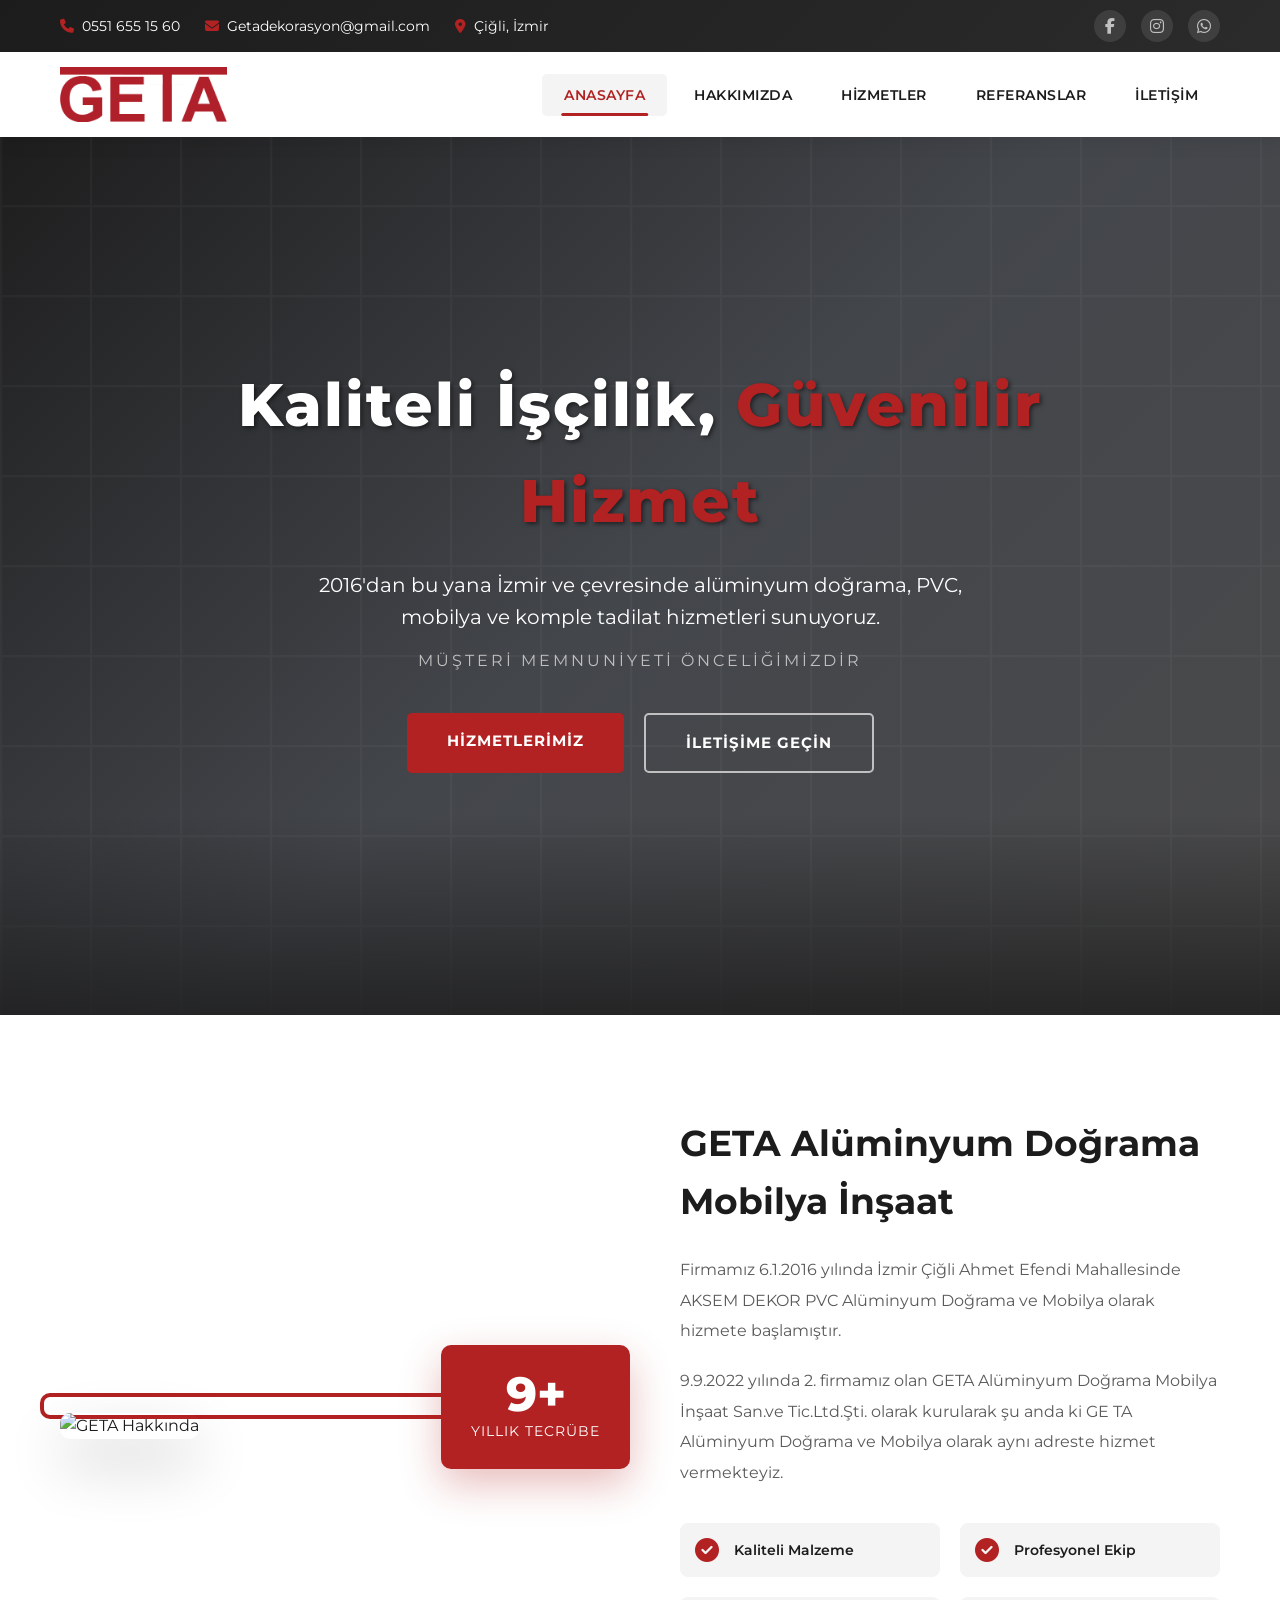
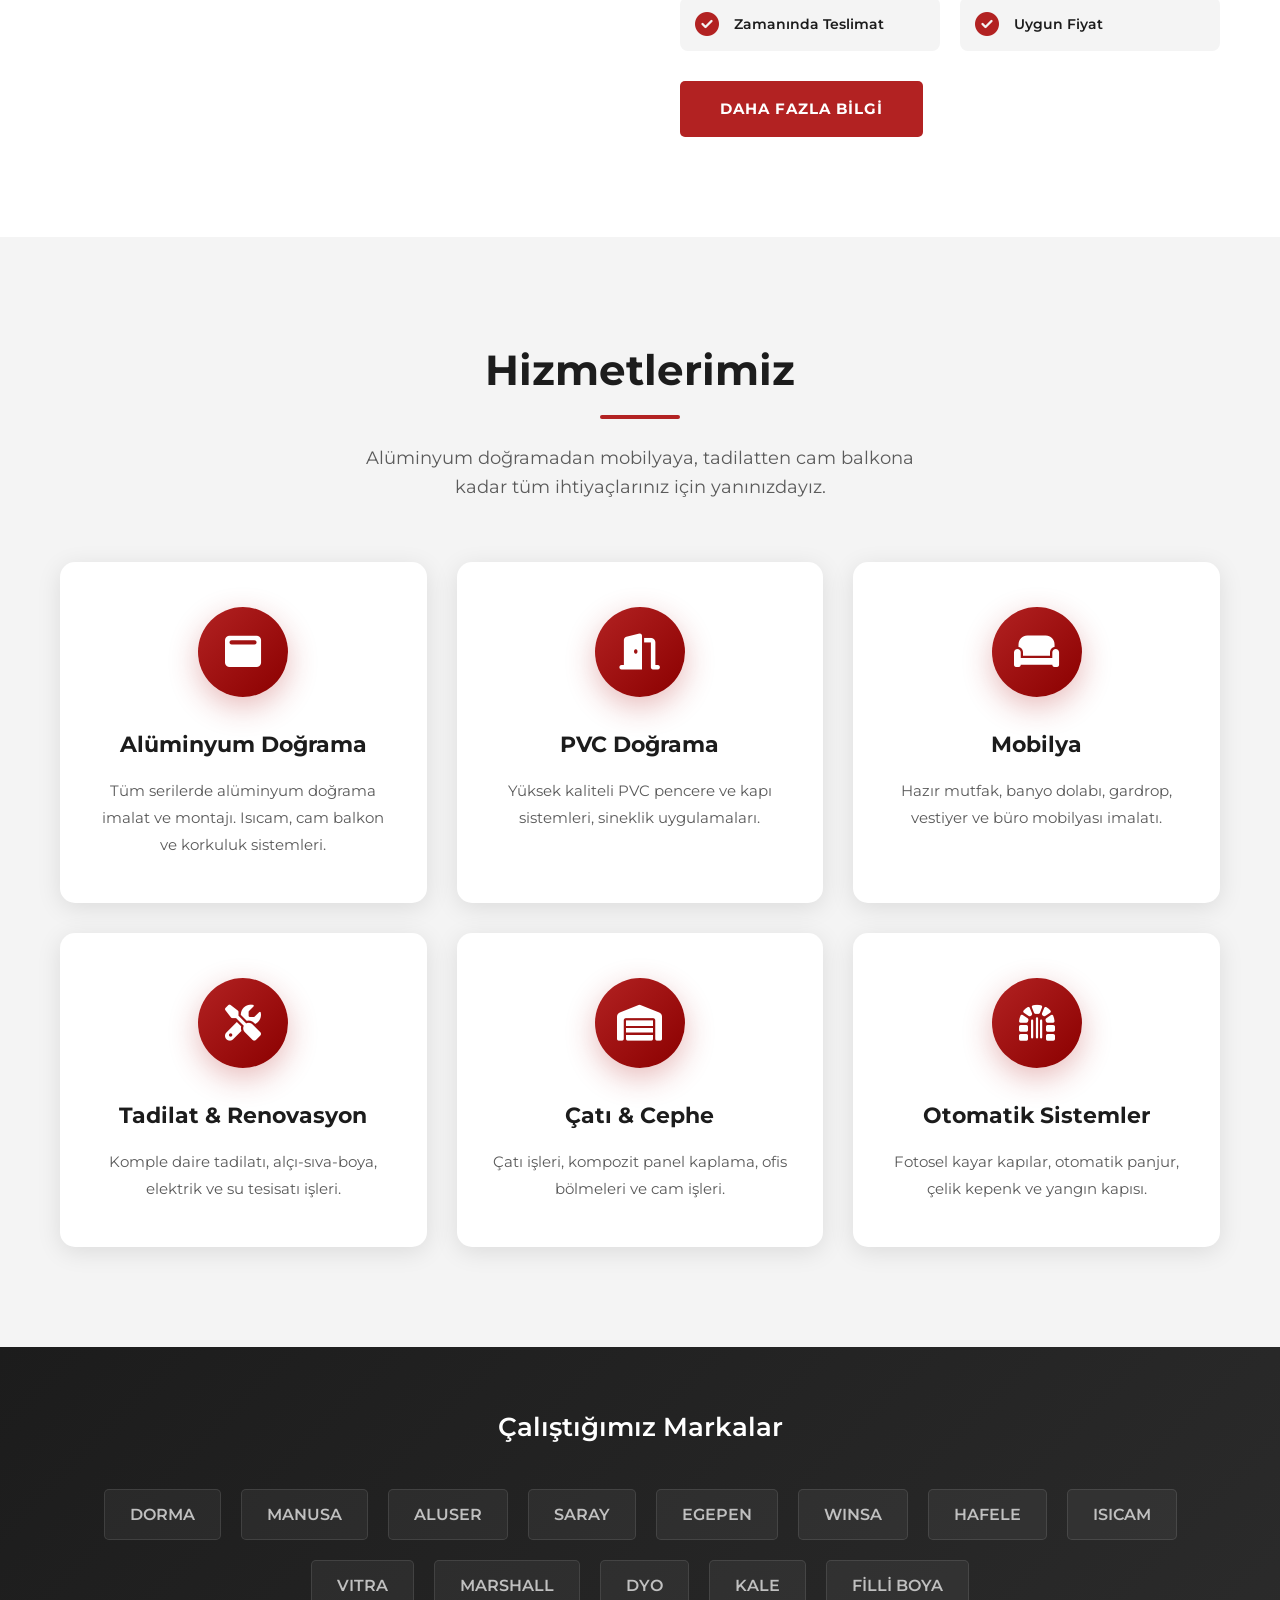
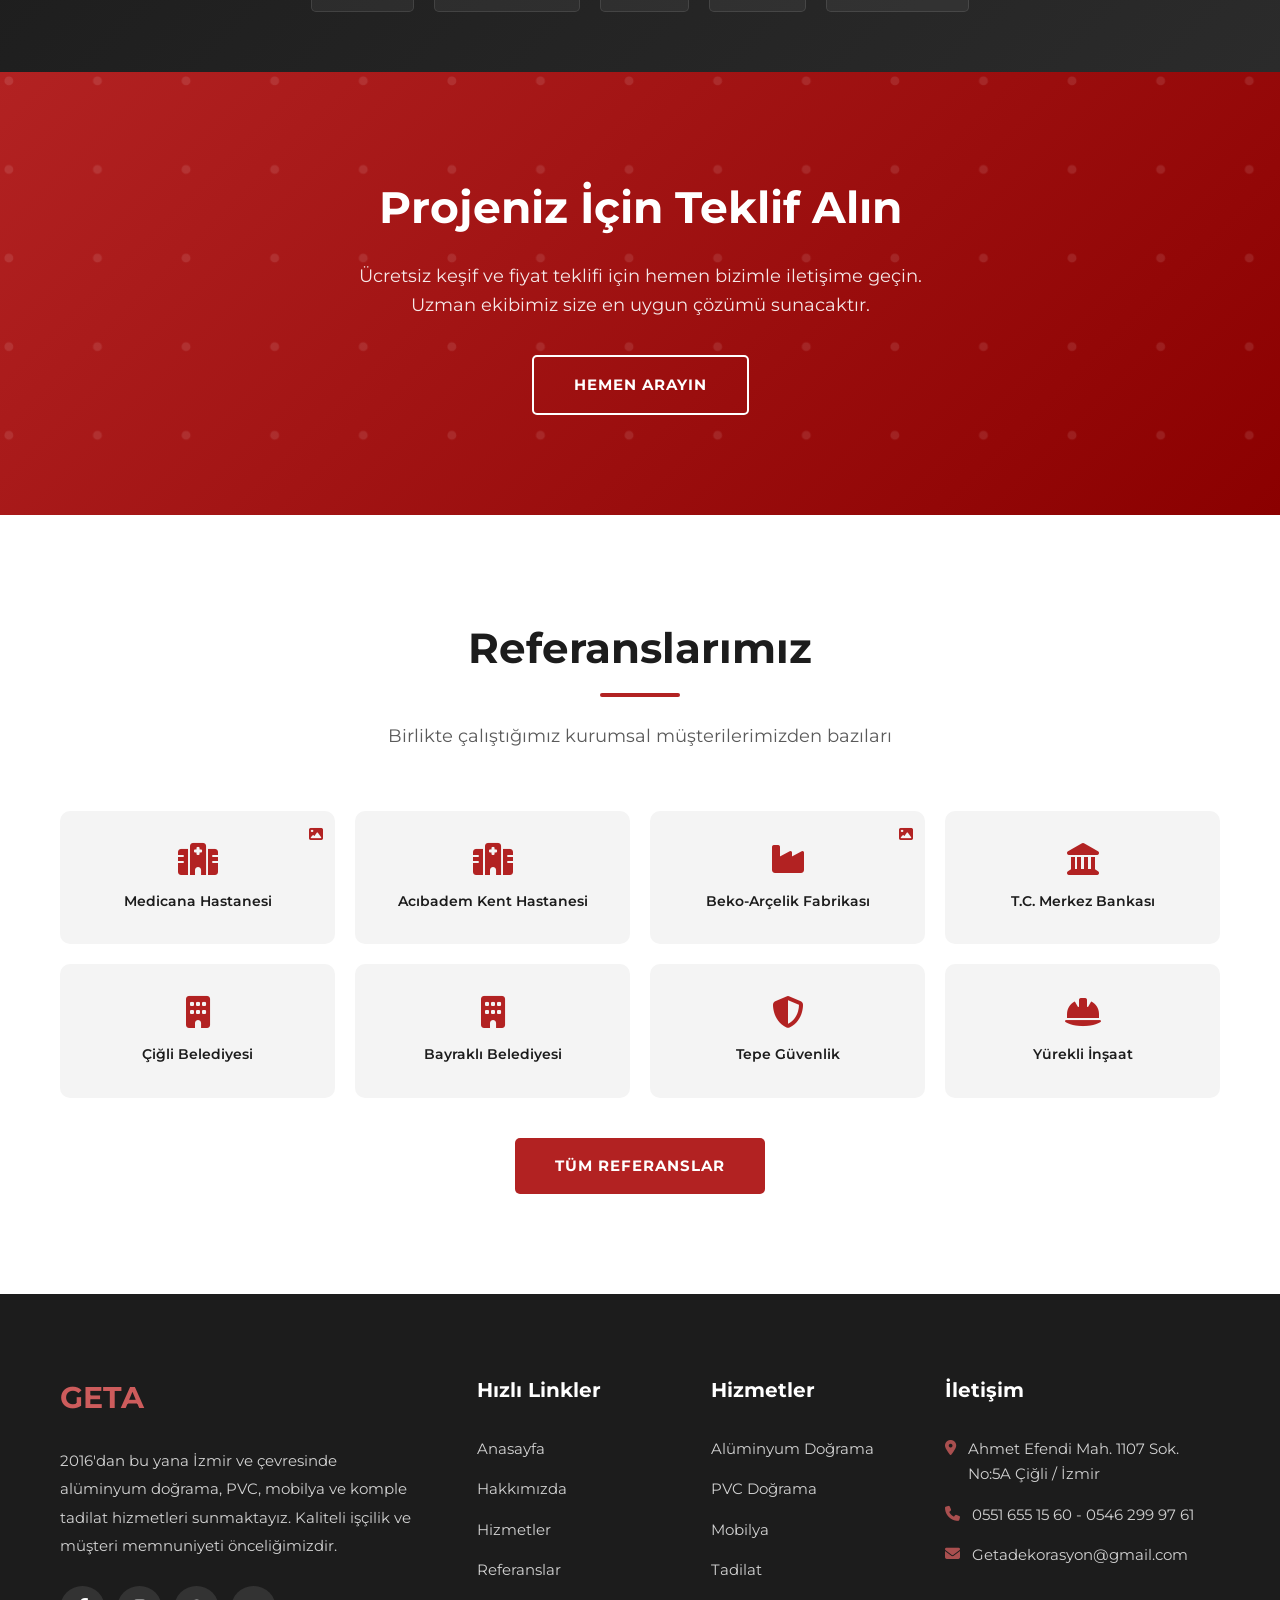
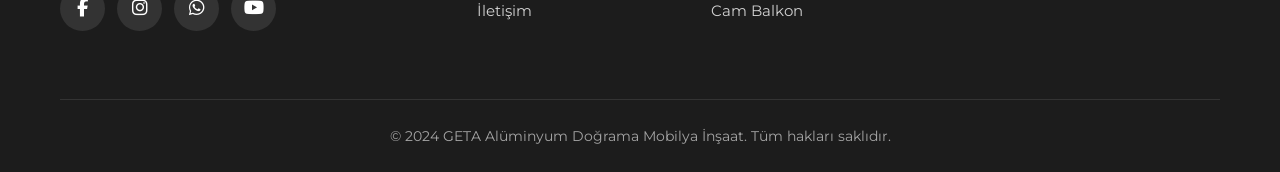
==== index.html @ bad28edb "Initial commit - GETA Dekorasyon website GETA Aluminyum Dograma Mobilya Insaat corporate website wit" ====
<!DOCTYPE html>
<html lang="tr">
<head>
    <meta charset="UTF-8">
    <meta name="viewport" content="width=device-width, initial-scale=1.0">
    <meta name="description" content="GETA Alüminyum Doğrama Mobilya İnşaat - İzmir'de alüminyum doğrama, PVC, mobilya ve tadilat hizmetleri">
    <meta name="keywords" content="alüminyum doğrama, PVC doğrama, mobilya, tadilat, İzmir, Çiğli, cam balkon, mutfak dolabı">
    <title>GETA | Alüminyum Doğrama Mobilya İnşaat</title>

    <!-- Font Awesome -->
    <link rel="stylesheet" href="https://cdnjs.cloudflare.com/ajax/libs/font-awesome/6.4.0/css/all.min.css">

    <!-- Google Fonts -->
    <link rel="preconnect" href="https://fonts.googleapis.com">
    <link rel="preconnect" href="https://fonts.gstatic.com" crossorigin>
    <link href="https://fonts.googleapis.com/css2?family=Montserrat:wght@400;500;600;700;800&display=swap" rel="stylesheet">

    <!-- Custom CSS -->
    <link rel="stylesheet" href="css/styles.css">

    <style>
        body { font-family: 'Montserrat', sans-serif; }
    </style>
</head>
<body>
    <!-- Header -->
    <header>
        <div class="header-top">
            <div class="container">
                <div class="contact-info">
                    <span><i class="fas fa-phone"></i> 0551 655 15 60</span>
                    <span><i class="fas fa-envelope"></i> Getadekorasyon@gmail.com</span>
                    <span><i class="fas fa-map-marker-alt"></i> Çiğli, İzmir</span>
                </div>
                <div class="social-links">
                    <a href="#" aria-label="Facebook"><i class="fab fa-facebook-f"></i></a>
                    <a href="#" aria-label="Instagram"><i class="fab fa-instagram"></i></a>
                    <a href="#" aria-label="WhatsApp"><i class="fab fa-whatsapp"></i></a>
                </div>
            </div>
        </div>
        <div class="header-main">
            <div class="container">
                <a href="index.html" class="logo">
                    <img src="images/logo.png" alt="GETA Logo">
                </a>
                <div class="menu-toggle" id="menuToggle">
                    <span></span>
                    <span></span>
                    <span></span>
                </div>
                <nav id="mainNav">
                    <ul>
                        <li><a href="index.html" class="active">Anasayfa</a></li>
                        <li><a href="hakkimizda.html">Hakkımızda</a></li>
                        <li><a href="hizmetler.html">Hizmetler</a></li>
                        <li><a href="referanslar.html">Referanslar</a></li>
                        <li><a href="iletisim.html">İletişim</a></li>
                    </ul>
                </nav>
            </div>
        </div>
    </header>

    <!-- Hero Section -->
    <section class="hero">
        <div class="hero-content">
            <h1 class="animate-fade-up">Kaliteli İşçilik, <span>Güvenilir Hizmet</span></h1>
            <p class="animate-fade-up delay-2">2016'dan bu yana İzmir ve çevresinde alüminyum doğrama, PVC, mobilya ve komple tadilat hizmetleri sunuyoruz.</p>
            <p class="tagline animate-fade-up delay-3">Müşteri Memnuniyeti Önceliğimizdir</p>
            <div class="hero-buttons animate-fade-up delay-4">
                <a href="hizmetler.html" class="btn btn-primary">Hizmetlerimiz</a>
                <a href="iletisim.html" class="btn btn-outline">İletişime Geçin</a>
            </div>
        </div>
    </section>

    <!-- About Preview Section -->
    <section class="about">
        <div class="container">
            <div class="about-content">
                <div class="about-image scroll-reveal">
                    <img src="https://images.unsplash.com/photo-1503387762-592deb58ef4e?w=600&h=400&fit=crop" alt="GETA Hakkında">
                    <div class="experience-badge">
                        <h3>9+</h3>
                        <span>Yıllık Tecrübe</span>
                    </div>
                </div>
                <div class="about-text scroll-reveal">
                    <h3>GETA Alüminyum Doğrama Mobilya İnşaat</h3>
                    <p>Firmamız 6.1.2016 yılında İzmir Çiğli Ahmet Efendi Mahallesinde AKSEM DEKOR PVC Alüminyum Doğrama ve Mobilya olarak hizmete başlamıştır.</p>
                    <p>9.9.2022 yılında 2. firmamız olan GETA Alüminyum Doğrama Mobilya İnşaat San.ve Tic.Ltd.Şti. olarak kurularak şu anda ki GE TA Alüminyum Doğrama ve Mobilya olarak aynı adreste hizmet vermekteyiz.</p>
                    <div class="about-features">
                        <div class="feature-item">
                            <i class="fas fa-check-circle"></i>
                            <span>Kaliteli Malzeme</span>
                        </div>
                        <div class="feature-item">
                            <i class="fas fa-check-circle"></i>
                            <span>Profesyonel Ekip</span>
                        </div>
                        <div class="feature-item">
                            <i class="fas fa-check-circle"></i>
                            <span>Zamanında Teslimat</span>
                        </div>
                        <div class="feature-item">
                            <i class="fas fa-check-circle"></i>
                            <span>Uygun Fiyat</span>
                        </div>
                    </div>
                    <a href="hakkimizda.html" class="btn btn-primary" style="margin-top: 30px;">Daha Fazla Bilgi</a>
                </div>
            </div>
        </div>
    </section>

    <!-- Services Section -->
    <section class="services">
        <div class="container">
            <div class="section-header">
                <h2>Hizmetlerimiz</h2>
                <p>Alüminyum doğramadan mobilyaya, tadilatten cam balkona kadar tüm ihtiyaçlarınız için yanınızdayız.</p>
            </div>
            <div class="services-grid">
                <div class="service-card scroll-reveal">
                    <div class="icon">
                        <i class="fas fa-window-maximize"></i>
                    </div>
                    <h3>Alüminyum Doğrama</h3>
                    <p>Tüm serilerde alüminyum doğrama imalat ve montajı. Isıcam, cam balkon ve korkuluk sistemleri.</p>
                </div>
                <div class="service-card scroll-reveal">
                    <div class="icon">
                        <i class="fas fa-door-open"></i>
                    </div>
                    <h3>PVC Doğrama</h3>
                    <p>Yüksek kaliteli PVC pencere ve kapı sistemleri, sineklik uygulamaları.</p>
                </div>
                <div class="service-card scroll-reveal">
                    <div class="icon">
                        <i class="fas fa-couch"></i>
                    </div>
                    <h3>Mobilya</h3>
                    <p>Hazır mutfak, banyo dolabı, gardrop, vestiyer ve büro mobilyası imalatı.</p>
                </div>
                <div class="service-card scroll-reveal">
                    <div class="icon">
                        <i class="fas fa-tools"></i>
                    </div>
                    <h3>Tadilat & Renovasyon</h3>
                    <p>Komple daire tadilatı, alçı-sıva-boya, elektrik ve su tesisatı işleri.</p>
                </div>
                <div class="service-card scroll-reveal">
                    <div class="icon">
                        <i class="fas fa-warehouse"></i>
                    </div>
                    <h3>Çatı & Cephe</h3>
                    <p>Çatı işleri, kompozit panel kaplama, ofis bölmeleri ve cam işleri.</p>
                </div>
                <div class="service-card scroll-reveal">
                    <div class="icon">
                        <i class="fas fa-dungeon"></i>
                    </div>
                    <h3>Otomatik Sistemler</h3>
                    <p>Fotosel kayar kapılar, otomatik panjur, çelik kepenk ve yangın kapısı.</p>
                </div>
            </div>
        </div>
    </section>

    <!-- Brands Section -->
    <section class="brands">
        <div class="container">
            <h3>Çalıştığımız Markalar</h3>
            <div class="brands-slider">
                <span>DORMA</span>
                <span>MANUSA</span>
                <span>ALUSER</span>
                <span>SARAY</span>
                <span>EGEPEN</span>
                <span>WINSA</span>
                <span>HAFELE</span>
                <span>ISICAM</span>
                <span>VITRA</span>
                <span>MARSHALL</span>
                <span>DYO</span>
                <span>KALE</span>
                <span>FİLLİ BOYA</span>
            </div>
        </div>
    </section>

    <!-- CTA Section -->
    <section class="cta">
        <div class="container">
            <h2>Projeniz İçin Teklif Alın</h2>
            <p>Ücretsiz keşif ve fiyat teklifi için hemen bizimle iletişime geçin. Uzman ekibimiz size en uygun çözümü sunacaktır.</p>
            <a href="iletisim.html" class="btn btn-outline">Hemen Arayın</a>
        </div>
    </section>

    <!-- References Preview -->
    <section class="references">
        <div class="container">
            <div class="section-header">
                <h2>Referanslarımız</h2>
                <p>Birlikte çalıştığımız kurumsal müşterilerimizden bazıları</p>
            </div>
            <div class="references-grid">
                <div class="reference-item scroll-reveal has-gallery" onclick="openGallery(medicanaAllImages, 'Medicana Hastanesi - İzmir & Çeşme')">
                    <i class="fas fa-hospital"></i>
                    <span>Medicana Hastanesi</span>
                </div>
                <div class="reference-item scroll-reveal">
                    <i class="fas fa-hospital"></i>
                    <span>Acıbadem Kent Hastanesi</span>
                </div>
                <div class="reference-item scroll-reveal has-gallery" onclick="openGallery(arcelikImages, 'Beko-Arçelik Fabrikası Manisa')">
                    <i class="fas fa-industry"></i>
                    <span>Beko-Arçelik Fabrikası</span>
                </div>
                <div class="reference-item scroll-reveal">
                    <i class="fas fa-landmark"></i>
                    <span>T.C. Merkez Bankası</span>
                </div>
                <div class="reference-item scroll-reveal">
                    <i class="fas fa-building"></i>
                    <span>Çiğli Belediyesi</span>
                </div>
                <div class="reference-item scroll-reveal">
                    <i class="fas fa-building"></i>
                    <span>Bayraklı Belediyesi</span>
                </div>
                <div class="reference-item scroll-reveal">
                    <i class="fas fa-shield-alt"></i>
                    <span>Tepe Güvenlik</span>
                </div>
                <div class="reference-item scroll-reveal">
                    <i class="fas fa-hard-hat"></i>
                    <span>Yürekli İnşaat</span>
                </div>
            </div>
            <div style="text-align: center; margin-top: 40px;">
                <a href="referanslar.html" class="btn btn-primary">Tüm Referanslar</a>
            </div>
        </div>
    </section>

    <!-- Footer -->
    <footer>
        <div class="container">
            <div class="footer-content">
                <div class="footer-about">
                    <h3>GETA</h3>
                    <p>2016'dan bu yana İzmir ve çevresinde alüminyum doğrama, PVC, mobilya ve komple tadilat hizmetleri sunmaktayız. Kaliteli işçilik ve müşteri memnuniyeti önceliğimizdir.</p>
                    <div class="footer-social">
                        <a href="#"><i class="fab fa-facebook-f"></i></a>
                        <a href="#"><i class="fab fa-instagram"></i></a>
                        <a href="#"><i class="fab fa-whatsapp"></i></a>
                        <a href="#"><i class="fab fa-youtube"></i></a>
                    </div>
                </div>
                <div class="footer-links">
                    <h4>Hızlı Linkler</h4>
                    <ul>
                        <li><a href="index.html">Anasayfa</a></li>
                        <li><a href="hakkimizda.html">Hakkımızda</a></li>
                        <li><a href="hizmetler.html">Hizmetler</a></li>
                        <li><a href="referanslar.html">Referanslar</a></li>
                        <li><a href="iletisim.html">İletişim</a></li>
                    </ul>
                </div>
                <div class="footer-links">
                    <h4>Hizmetler</h4>
                    <ul>
                        <li><a href="hizmetler.html">Alüminyum Doğrama</a></li>
                        <li><a href="hizmetler.html">PVC Doğrama</a></li>
                        <li><a href="hizmetler.html">Mobilya</a></li>
                        <li><a href="hizmetler.html">Tadilat</a></li>
                        <li><a href="hizmetler.html">Cam Balkon</a></li>
                    </ul>
                </div>
                <div class="footer-contact">
                    <h4>İletişim</h4>
                    <p><i class="fas fa-map-marker-alt"></i> Ahmet Efendi Mah. 1107 Sok. No:5A Çiğli / İzmir</p>
                    <p><i class="fas fa-phone"></i> 0551 655 15 60 - 0546 299 97 61</p>
                    <p><i class="fas fa-envelope"></i> Getadekorasyon@gmail.com</p>
                </div>
            </div>
            <div class="footer-bottom">
                <p>&copy; 2024 GETA Alüminyum Doğrama Mobilya İnşaat. Tüm hakları saklıdır.</p>
            </div>
        </div>
    </footer>

    <!-- JavaScript -->
    <script src="js/main.js"></script>
    <script>
        // Medicana - İzmir + Çeşme birleşik
        const medicanaAllImages = [
            'images/İzmir Medicana/1.jpeg',
            'images/İzmir Medicana/2.jpeg',
            'images/Çeşme Medicana/WhatsApp Image 2026-02-04 at 15.13.43.jpeg',
            'images/Çeşme Medicana/2.jpeg',
            'images/Çeşme Medicana/3.jpeg',
            'images/Çeşme Medicana/4.jpeg',
            'images/Çeşme Medicana/5.jpeg',
            'images/Çeşme Medicana/6.jpeg'
        ];

        // Beko-Arçelik
        const arcelikImages = [
            'images/Arçelik/1.jpeg',
            'images/Arçelik/2.jpeg',
            'images/Arçelik/3.jpeg'
        ];
    </script>
</body>
</html>
---- css/styles.css ----
/* =============================================
   GETA Dekorasyon - Ana Stil Dosyası
   Renk Teması: Kırmızı/Bordo + Metalik Gri
   ============================================= */

/* CSS Variables */
:root {
    --primary: #B22222;
    --primary-dark: #8B0000;
    --primary-light: #CD5C5C;
    --metallic: #71797E;
    --metallic-light: #A9A9A9;
    --metallic-dark: #4A4A4A;
    --steel: #43464B;
    --dark: #1C1C1C;
    --charcoal: #2B2B2B;
    --light: #F4F4F4;
    --silver: #C0C0C0;
    --white: #FFFFFF;
    --text: #1C1C1C;
    --text-light: #5A5A5A;
    --shadow: rgba(0, 0, 0, 0.1);
    --shadow-dark: rgba(0, 0, 0, 0.2);
    --transition: all 0.3s ease;
}

/* Reset & Base */
* {
    margin: 0;
    padding: 0;
    box-sizing: border-box;
}

html {
    scroll-behavior: smooth;
}

body {
    font-family: 'Segoe UI', Tahoma, Geneva, Verdana, sans-serif;
    line-height: 1.6;
    color: var(--text);
    background-color: var(--white);
}

a {
    text-decoration: none;
    color: inherit;
    transition: var(--transition);
}

ul {
    list-style: none;
}

img {
    max-width: 100%;
    height: auto;
}

.container {
    max-width: 1200px;
    margin: 0 auto;
    padding: 0 20px;
}

/* =============================================
   HEADER & NAVIGATION
   ============================================= */
header {
    background: var(--white);
    box-shadow: 0 2px 20px var(--shadow);
    position: fixed;
    width: 100%;
    top: 0;
    z-index: 1000;
}

.header-top {
    background: linear-gradient(135deg, var(--dark) 0%, var(--charcoal) 100%);
    color: var(--white);
    padding: 10px 0;
    font-size: 14px;
}

.header-top .container {
    display: flex;
    justify-content: space-between;
    align-items: center;
    flex-wrap: wrap;
    gap: 10px;
}

.header-top a {
    color: var(--silver);
}

.header-top a:hover {
    color: var(--primary-light);
}

.contact-info {
    display: flex;
    gap: 25px;
    flex-wrap: wrap;
}

.contact-info span {
    display: flex;
    align-items: center;
    gap: 8px;
}

.contact-info i {
    color: var(--primary);
}

.social-links {
    display: flex;
    gap: 15px;
}

.social-links a {
    font-size: 16px;
    width: 32px;
    height: 32px;
    background: rgba(255,255,255,0.1);
    border-radius: 50%;
    display: flex;
    align-items: center;
    justify-content: center;
}

.social-links a:hover {
    background: var(--primary);
    color: var(--white);
}

.header-main {
    padding: 15px 0;
    background: var(--white);
}

.header-main .container {
    display: flex;
    justify-content: space-between;
    align-items: center;
}

.logo {
    display: flex;
    align-items: center;
    gap: 15px;
}

.logo img {
    height: 55px;
    width: auto;
}

.logo-text h1 {
    font-size: 32px;
    font-weight: 800;
    color: var(--primary);
    letter-spacing: 3px;
}

.logo-text span {
    font-size: 11px;
    color: var(--metallic);
    display: block;
    margin-top: -2px;
    letter-spacing: 1px;
}

nav ul {
    display: flex;
    gap: 5px;
}

nav ul li a {
    padding: 12px 22px;
    font-weight: 600;
    color: var(--text);
    border-radius: 5px;
    position: relative;
    text-transform: uppercase;
    font-size: 14px;
    letter-spacing: 0.5px;
}

nav ul li a:hover,
nav ul li a.active {
    color: var(--primary);
    background: var(--light);
}

nav ul li a::after {
    content: '';
    position: absolute;
    bottom: 0;
    left: 50%;
    transform: translateX(-50%);
    width: 0;
    height: 3px;
    background: var(--primary);
    transition: var(--transition);
    border-radius: 2px;
}

nav ul li a:hover::after,
nav ul li a.active::after {
    width: 70%;
}

/* Mobile Menu */
.menu-toggle {
    display: none;
    flex-direction: column;
    gap: 6px;
    cursor: pointer;
    padding: 10px;
}

.menu-toggle span {
    width: 28px;
    height: 3px;
    background: var(--primary);
    border-radius: 2px;
    transition: var(--transition);
}

/* =============================================
   HERO SECTION
   ============================================= */
.hero {
    height: 100vh;
    min-height: 650px;
    background: linear-gradient(135deg, var(--dark) 0%, var(--steel) 50%, var(--metallic-dark) 100%);
    display: flex;
    align-items: center;
    justify-content: center;
    text-align: center;
    color: var(--white);
    position: relative;
    overflow: hidden;
    margin-top: 115px;
}

.hero::before {
    content: '';
    position: absolute;
    top: 0;
    left: 0;
    right: 0;
    bottom: 0;
    background: url('data:image/svg+xml,<svg xmlns="http://www.w3.org/2000/svg" viewBox="0 0 100 100"><defs><pattern id="grid" width="10" height="10" patternUnits="userSpaceOnUse"><path d="M 10 0 L 0 0 0 10" fill="none" stroke="rgba(255,255,255,0.03)" stroke-width="0.5"/></pattern></defs><rect width="100" height="100" fill="url(%23grid)"/></svg>');
    opacity: 1;
}

.hero::after {
    content: '';
    position: absolute;
    bottom: 0;
    left: 0;
    right: 0;
    height: 200px;
    background: linear-gradient(to top, rgba(28,28,28,0.8), transparent);
}

.hero-content {
    position: relative;
    z-index: 1;
    max-width: 900px;
    padding: 0 20px;
}

.hero h1 {
    font-size: 60px;
    font-weight: 800;
    margin-bottom: 20px;
    text-shadow: 2px 2px 4px rgba(0,0,0,0.5);
    letter-spacing: 2px;
}

.hero h1 span {
    color: var(--primary);
}

.hero p {
    font-size: 20px;
    margin-bottom: 15px;
    opacity: 0.9;
    max-width: 700px;
    margin-left: auto;
    margin-right: auto;
}

.hero .tagline {
    font-size: 16px;
    color: var(--silver);
    margin-bottom: 40px;
    text-transform: uppercase;
    letter-spacing: 3px;
}

.hero-buttons {
    display: flex;
    gap: 20px;
    justify-content: center;
    flex-wrap: wrap;
}

/* Buttons */
.btn {
    display: inline-block;
    padding: 16px 40px;
    border-radius: 5px;
    font-weight: 700;
    font-size: 15px;
    cursor: pointer;
    transition: var(--transition);
    border: none;
    text-transform: uppercase;
    letter-spacing: 1px;
}

.btn-primary {
    background: var(--primary);
    color: var(--white);
}

.btn-primary:hover {
    background: var(--primary-dark);
    transform: translateY(-3px);
    box-shadow: 0 10px 30px rgba(178, 34, 34, 0.4);
}

.btn-outline {
    background: transparent;
    color: var(--white);
    border: 2px solid var(--silver);
}

.btn-outline:hover {
    background: var(--white);
    color: var(--dark);
    border-color: var(--white);
    transform: translateY(-3px);
}

/* =============================================
   SECTIONS
   ============================================= */
section {
    padding: 100px 0;
}

.section-header {
    text-align: center;
    margin-bottom: 60px;
}

.section-header h2 {
    font-size: 42px;
    color: var(--dark);
    margin-bottom: 15px;
    position: relative;
    display: inline-block;
    font-weight: 700;
}

.section-header h2::after {
    content: '';
    position: absolute;
    bottom: -15px;
    left: 50%;
    transform: translateX(-50%);
    width: 80px;
    height: 4px;
    background: var(--primary);
    border-radius: 2px;
}

.section-header p {
    color: var(--text-light);
    font-size: 18px;
    max-width: 600px;
    margin: 25px auto 0;
}

/* About Section */
.about {
    background: var(--white);
}

.about-content {
    display: grid;
    grid-template-columns: 1fr 1fr;
    gap: 80px;
    align-items: center;
}

.about-image {
    position: relative;
}

.about-image img {
    border-radius: 10px;
    box-shadow: 0 25px 60px var(--shadow-dark);
}

.about-image::before {
    content: '';
    position: absolute;
    top: -20px;
    left: -20px;
    right: 20px;
    bottom: 20px;
    border: 4px solid var(--primary);
    border-radius: 10px;
    z-index: -1;
}

.about-image .experience-badge {
    position: absolute;
    bottom: -30px;
    right: -30px;
    background: var(--primary);
    color: var(--white);
    padding: 25px 30px;
    border-radius: 10px;
    text-align: center;
    box-shadow: 0 15px 40px rgba(178, 34, 34, 0.3);
}

.about-image .experience-badge h3 {
    font-size: 48px;
    font-weight: 800;
    line-height: 1;
}

.about-image .experience-badge span {
    font-size: 14px;
    text-transform: uppercase;
    letter-spacing: 1px;
}

.about-text h3 {
    font-size: 36px;
    color: var(--dark);
    margin-bottom: 25px;
    font-weight: 700;
}

.about-text p {
    color: var(--text-light);
    margin-bottom: 20px;
    line-height: 1.9;
    font-size: 16px;
}

.about-features {
    display: grid;
    grid-template-columns: 1fr 1fr;
    gap: 20px;
    margin-top: 35px;
}

.feature-item {
    display: flex;
    align-items: center;
    gap: 15px;
    padding: 15px;
    background: var(--light);
    border-radius: 8px;
    transition: var(--transition);
}

.feature-item:hover {
    background: var(--primary);
    color: var(--white);
}

.feature-item:hover i {
    color: var(--white);
}

.feature-item i {
    font-size: 24px;
    color: var(--primary);
    transition: var(--transition);
}

.feature-item span {
    font-weight: 600;
    font-size: 14px;
}

/* Services Section */
.services {
    background: var(--light);
}

.services-grid {
    display: grid;
    grid-template-columns: repeat(auto-fit, minmax(300px, 1fr));
    gap: 30px;
}

.service-card {
    background: var(--white);
    padding: 45px 35px;
    border-radius: 15px;
    text-align: center;
    transition: var(--transition);
    box-shadow: 0 5px 25px var(--shadow);
    position: relative;
    overflow: hidden;
}

.service-card::before {
    content: '';
    position: absolute;
    top: 0;
    left: 0;
    right: 0;
    height: 4px;
    background: linear-gradient(90deg, var(--primary), var(--metallic));
    transform: scaleX(0);
    transition: var(--transition);
}

.service-card:hover::before {
    transform: scaleX(1);
}

.service-card:hover {
    transform: translateY(-10px);
    box-shadow: 0 25px 60px var(--shadow-dark);
}

.service-card .icon {
    width: 90px;
    height: 90px;
    background: linear-gradient(135deg, var(--primary) 0%, var(--primary-dark) 100%);
    border-radius: 50%;
    display: flex;
    align-items: center;
    justify-content: center;
    margin: 0 auto 30px;
    font-size: 36px;
    color: var(--white);
    box-shadow: 0 10px 30px rgba(178, 34, 34, 0.3);
}

.service-card h3 {
    font-size: 22px;
    color: var(--dark);
    margin-bottom: 15px;
    font-weight: 700;
}

.service-card p {
    color: var(--text-light);
    font-size: 15px;
    line-height: 1.8;
}

/* References Section */
.references {
    background: var(--white);
}

.references-grid {
    display: grid;
    grid-template-columns: repeat(auto-fit, minmax(220px, 1fr));
    gap: 20px;
}

.reference-item {
    background: var(--light);
    padding: 30px 20px;
    border-radius: 10px;
    text-align: center;
    transition: var(--transition);
    border: 2px solid transparent;
}

.reference-item:hover {
    border-color: var(--primary);
    background: var(--white);
    box-shadow: 0 10px 30px var(--shadow);
}

.reference-item i {
    font-size: 32px;
    color: var(--primary);
    margin-bottom: 15px;
}

.reference-item span {
    display: block;
    font-weight: 600;
    color: var(--dark);
    font-size: 14px;
}

/* Brands Section */
.brands {
    background: linear-gradient(135deg, var(--dark) 0%, var(--charcoal) 100%);
    padding: 60px 0;
}

.brands h3 {
    color: var(--white);
    text-align: center;
    margin-bottom: 40px;
    font-size: 26px;
    font-weight: 600;
}

.brands-slider {
    display: flex;
    justify-content: center;
    flex-wrap: wrap;
    gap: 20px;
}

.brands-slider span {
    color: var(--silver);
    font-size: 16px;
    font-weight: 600;
    padding: 12px 25px;
    background: rgba(255,255,255,0.05);
    border-radius: 5px;
    border: 1px solid rgba(255,255,255,0.1);
    transition: var(--transition);
}

.brands-slider span:hover {
    background: var(--primary);
    color: var(--white);
    border-color: var(--primary);
}

/* CTA Section */
.cta {
    background: linear-gradient(135deg, var(--primary) 0%, var(--primary-dark) 100%);
    color: var(--white);
    text-align: center;
    padding: 100px 0;
    position: relative;
}

.cta::before {
    content: '';
    position: absolute;
    top: 0;
    left: 0;
    right: 0;
    bottom: 0;
    background: url('data:image/svg+xml,<svg xmlns="http://www.w3.org/2000/svg" viewBox="0 0 100 100"><defs><pattern id="dots" width="20" height="20" patternUnits="userSpaceOnUse"><circle cx="2" cy="2" r="1" fill="rgba(255,255,255,0.1)"/></pattern></defs><rect width="100" height="100" fill="url(%23dots)"/></svg>');
}

.cta .container {
    position: relative;
    z-index: 1;
}

.cta h2 {
    font-size: 44px;
    margin-bottom: 20px;
    font-weight: 700;
}

.cta p {
    font-size: 18px;
    opacity: 0.9;
    margin-bottom: 35px;
    max-width: 600px;
    margin-left: auto;
    margin-right: auto;
}

.cta .btn-outline {
    border-color: var(--white);
}

.cta .btn-outline:hover {
    background: var(--white);
    color: var(--primary);
}

/* =============================================
   CONTACT PAGE
   ============================================= */
.contact-section {
    padding-top: 60px;
}

.contact-grid {
    display: grid;
    grid-template-columns: 1fr 1fr;
    gap: 60px;
}

.contact-info-box {
    background: var(--white);
    padding: 50px;
    border-radius: 15px;
    box-shadow: 0 15px 50px var(--shadow);
}

.contact-info-box h3 {
    font-size: 30px;
    color: var(--dark);
    margin-bottom: 35px;
    font-weight: 700;
}

.info-item {
    display: flex;
    gap: 20px;
    margin-bottom: 30px;
    padding-bottom: 30px;
    border-bottom: 1px solid var(--light);
}

.info-item:last-child {
    border-bottom: none;
    margin-bottom: 0;
    padding-bottom: 0;
}

.info-item .icon {
    width: 65px;
    height: 65px;
    background: linear-gradient(135deg, var(--primary) 0%, var(--primary-dark) 100%);
    border-radius: 50%;
    display: flex;
    align-items: center;
    justify-content: center;
    color: var(--white);
    font-size: 24px;
    flex-shrink: 0;
    box-shadow: 0 10px 25px rgba(178, 34, 34, 0.25);
}

.info-item .details h4 {
    font-size: 18px;
    color: var(--dark);
    margin-bottom: 8px;
    font-weight: 700;
}

.info-item .details p,
.info-item .details a {
    color: var(--text-light);
    font-size: 15px;
    line-height: 1.7;
}

.info-item .details a:hover {
    color: var(--primary);
}

.contact-form-box {
    background: var(--white);
    padding: 50px;
    border-radius: 15px;
    box-shadow: 0 15px 50px var(--shadow);
}

.contact-form-box h3 {
    font-size: 30px;
    color: var(--dark);
    margin-bottom: 35px;
    font-weight: 700;
}

.form-group {
    margin-bottom: 25px;
}

.form-group label {
    display: block;
    margin-bottom: 10px;
    font-weight: 600;
    color: var(--dark);
    font-size: 14px;
}

.form-group input,
.form-group textarea {
    width: 100%;
    padding: 16px 20px;
    border: 2px solid var(--light);
    border-radius: 8px;
    font-size: 16px;
    transition: var(--transition);
    font-family: inherit;
    background: var(--white);
}

.form-group input:focus,
.form-group textarea:focus {
    outline: none;
    border-color: var(--primary);
    box-shadow: 0 0 0 4px rgba(178, 34, 34, 0.1);
}

.form-group textarea {
    min-height: 150px;
    resize: vertical;
}

/* Map */
.map-section {
    padding: 0;
    margin-top: 80px;
}

.map-section iframe {
    width: 100%;
    height: 450px;
    border: none;
    filter: grayscale(30%);
}

/* =============================================
   PAGE HEADERS
   ============================================= */
.page-header {
    background: linear-gradient(135deg, var(--dark) 0%, var(--steel) 50%, var(--metallic-dark) 100%);
    padding: 160px 0 100px;
    text-align: center;
    color: var(--white);
    margin-top: 115px;
    position: relative;
}

.page-header::before {
    content: '';
    position: absolute;
    top: 0;
    left: 0;
    right: 0;
    bottom: 0;
    background: url('data:image/svg+xml,<svg xmlns="http://www.w3.org/2000/svg" viewBox="0 0 100 100"><defs><pattern id="grid2" width="10" height="10" patternUnits="userSpaceOnUse"><path d="M 10 0 L 0 0 0 10" fill="none" stroke="rgba(255,255,255,0.03)" stroke-width="0.5"/></pattern></defs><rect width="100" height="100" fill="url(%23grid2)"/></svg>');
}

.page-header .container {
    position: relative;
    z-index: 1;
}

.page-header h1 {
    font-size: 52px;
    margin-bottom: 20px;
    font-weight: 700;
}

.breadcrumb {
    display: flex;
    justify-content: center;
    gap: 15px;
    font-size: 16px;
}

.breadcrumb a {
    color: var(--silver);
}

.breadcrumb a:hover {
    color: var(--primary-light);
}

.breadcrumb span {
    color: var(--white);
}

/* =============================================
   FOOTER
   ============================================= */
footer {
    background: var(--dark);
    color: var(--white);
    padding-top: 80px;
}

.footer-content {
    display: grid;
    grid-template-columns: 2fr 1fr 1fr 1.5fr;
    gap: 50px;
    padding-bottom: 60px;
    border-bottom: 1px solid rgba(255,255,255,0.1);
}

.footer-about h3 {
    font-size: 30px;
    margin-bottom: 25px;
    color: var(--primary-light);
    font-weight: 700;
}

.footer-about p {
    opacity: 0.8;
    line-height: 1.9;
    margin-bottom: 25px;
    font-size: 15px;
}

.footer-social {
    display: flex;
    gap: 12px;
}

.footer-social a {
    width: 45px;
    height: 45px;
    background: rgba(255,255,255,0.1);
    border-radius: 50%;
    display: flex;
    align-items: center;
    justify-content: center;
    color: var(--white);
    transition: var(--transition);
    font-size: 18px;
}

.footer-social a:hover {
    background: var(--primary);
    transform: translateY(-3px);
}

.footer-links h4 {
    font-size: 20px;
    margin-bottom: 30px;
    color: var(--white);
    font-weight: 700;
}

.footer-links ul li {
    margin-bottom: 15px;
}

.footer-links ul li a {
    opacity: 0.8;
    transition: var(--transition);
    font-size: 15px;
}

.footer-links ul li a:hover {
    opacity: 1;
    color: var(--primary-light);
    padding-left: 8px;
}

.footer-contact h4 {
    font-size: 20px;
    margin-bottom: 30px;
    color: var(--white);
    font-weight: 700;
}

.footer-contact p {
    opacity: 0.8;
    margin-bottom: 15px;
    display: flex;
    align-items: flex-start;
    gap: 12px;
    font-size: 15px;
    line-height: 1.7;
}

.footer-contact p i {
    color: var(--primary-light);
    margin-top: 4px;
}

.footer-bottom {
    padding: 25px 0;
    text-align: center;
}

.footer-bottom p {
    opacity: 0.6;
    font-size: 14px;
}

/* =============================================
   RESPONSIVE DESIGN
   ============================================= */
@media (max-width: 1024px) {
    .footer-content {
        grid-template-columns: 1fr 1fr;
    }
}

@media (max-width: 992px) {
    .header-main .container {
        flex-wrap: wrap;
    }

    .menu-toggle {
        display: flex;
    }

    nav {
        width: 100%;
        max-height: 0;
        overflow: hidden;
        transition: var(--transition);
    }

    nav.active {
        max-height: 400px;
    }

    nav ul {
        flex-direction: column;
        padding: 20px 0;
    }

    nav ul li a {
        display: block;
        padding: 15px;
    }

    .hero {
        margin-top: 80px;
    }

    .hero h1 {
        font-size: 42px;
    }

    .about-content {
        grid-template-columns: 1fr;
        gap: 50px;
    }

    .about-image::before {
        display: none;
    }

    .about-image .experience-badge {
        right: 20px;
        bottom: -20px;
    }

    .contact-grid {
        grid-template-columns: 1fr;
    }

    .page-header {
        margin-top: 80px;
        padding: 120px 0 80px;
    }
}

@media (max-width: 768px) {
    .header-top .container {
        justify-content: center;
    }

    .contact-info {
        display: none;
    }

    .hero {
        height: auto;
        min-height: 550px;
        padding: 100px 0;
    }

    .hero h1 {
        font-size: 32px;
    }

    .hero p {
        font-size: 16px;
    }

    .hero .tagline {
        font-size: 13px;
    }

    .section-header h2 {
        font-size: 32px;
    }

    section {
        padding: 70px 0;
    }

    .about-features {
        grid-template-columns: 1fr;
    }

    .about-image .experience-badge {
        position: relative;
        right: auto;
        bottom: auto;
        margin-top: 20px;
        display: inline-block;
    }

    .footer-content {
        grid-template-columns: 1fr;
        text-align: center;
    }

    .footer-social {
        justify-content: center;
    }

    .footer-links ul li a:hover {
        padding-left: 0;
    }

    .footer-contact p {
        justify-content: center;
    }

    .page-header h1 {
        font-size: 36px;
    }

    .contact-info-box,
    .contact-form-box {
        padding: 30px;
    }
}

@media (max-width: 480px) {
    .hero-buttons {
        flex-direction: column;
        align-items: center;
    }

    .btn {
        width: 100%;
        max-width: 280px;
        padding: 14px 30px;
    }

    .service-card {
        padding: 35px 25px;
    }

    .service-card .icon {
        width: 75px;
        height: 75px;
        font-size: 30px;
    }

    .cta h2 {
        font-size: 32px;
    }

    .logo-text h1 {
        font-size: 26px;
    }
}

/* =============================================
   ANIMATIONS
   ============================================= */
@keyframes fadeInUp {
    from {
        opacity: 0;
        transform: translateY(40px);
    }
    to {
        opacity: 1;
        transform: translateY(0);
    }
}

@keyframes fadeIn {
    from {
        opacity: 0;
    }
    to {
        opacity: 1;
    }
}

@keyframes slideInLeft {
    from {
        opacity: 0;
        transform: translateX(-40px);
    }
    to {
        opacity: 1;
        transform: translateX(0);
    }
}

@keyframes slideInRight {
    from {
        opacity: 0;
        transform: translateX(40px);
    }
    to {
        opacity: 1;
        transform: translateX(0);
    }
}

.animate-fade-up {
    animation: fadeInUp 0.8s ease forwards;
}

.animate-fade {
    animation: fadeIn 0.8s ease forwards;
}

.animate-slide-left {
    animation: slideInLeft 0.8s ease forwards;
}

.animate-slide-right {
    animation: slideInRight 0.8s ease forwards;
}

/* Scroll animations */
.scroll-reveal {
    opacity: 0;
    transform: translateY(40px);
    transition: all 0.8s ease;
}

.scroll-reveal.revealed {
    opacity: 1;
    transform: translateY(0);
}

/* Delay classes */
.delay-1 { animation-delay: 0.1s; }
.delay-2 { animation-delay: 0.2s; }
.delay-3 { animation-delay: 0.3s; }
.delay-4 { animation-delay: 0.4s; }
.delay-5 { animation-delay: 0.5s; }

/* =============================================
   LIGHTBOX GALLERY
   ============================================= */
.lightbox {
    display: none;
    position: fixed;
    top: 0;
    left: 0;
    width: 100%;
    height: 100%;
    background: rgba(0, 0, 0, 0.95);
    z-index: 9999;
    justify-content: center;
    align-items: center;
}

.lightbox.active {
    display: flex;
}

.lightbox-content {
    position: relative;
    max-width: 90%;
    max-height: 90%;
}

.lightbox-content img {
    max-width: 100%;
    max-height: 85vh;
    border-radius: 10px;
    box-shadow: 0 20px 60px rgba(0, 0, 0, 0.5);
}

.lightbox-close {
    position: absolute;
    top: -50px;
    right: 0;
    font-size: 40px;
    color: var(--white);
    cursor: pointer;
    transition: var(--transition);
}

.lightbox-close:hover {
    color: var(--primary);
}

.lightbox-nav {
    position: absolute;
    top: 50%;
    transform: translateY(-50%);
    font-size: 50px;
    color: var(--white);
    cursor: pointer;
    padding: 20px;
    transition: var(--transition);
    user-select: none;
}

.lightbox-nav:hover {
    color: var(--primary);
}

.lightbox-prev {
    left: -80px;
}

.lightbox-next {
    right: -80px;
}

.lightbox-counter {
    position: absolute;
    bottom: -40px;
    left: 50%;
    transform: translateX(-50%);
    color: var(--white);
    font-size: 16px;
}

.lightbox-title {
    position: absolute;
    bottom: -70px;
    left: 50%;
    transform: translateX(-50%);
    color: var(--silver);
    font-size: 18px;
    white-space: nowrap;
}

/* Reference item clickable */
.reference-item.has-gallery {
    cursor: pointer;
}

.reference-item.has-gallery:hover {
    border-color: var(--primary);
    background: var(--white);
    transform: translateY(-5px);
    box-shadow: 0 15px 40px var(--shadow);
}

.reference-item.has-gallery::after {
    content: '\f03e';
    font-family: 'Font Awesome 6 Free';
    font-weight: 900;
    position: absolute;
    top: 10px;
    right: 10px;
    color: var(--primary);
    font-size: 14px;
}

.reference-item {
    position: relative;
}

@media (max-width: 768px) {
    .lightbox-nav {
        font-size: 30px;
        padding: 10px;
    }

    .lightbox-prev {
        left: 10px;
    }

    .lightbox-next {
        right: 10px;
    }

    .lightbox-close {
        top: 10px;
        right: 10px;
        position: fixed;
    }
}
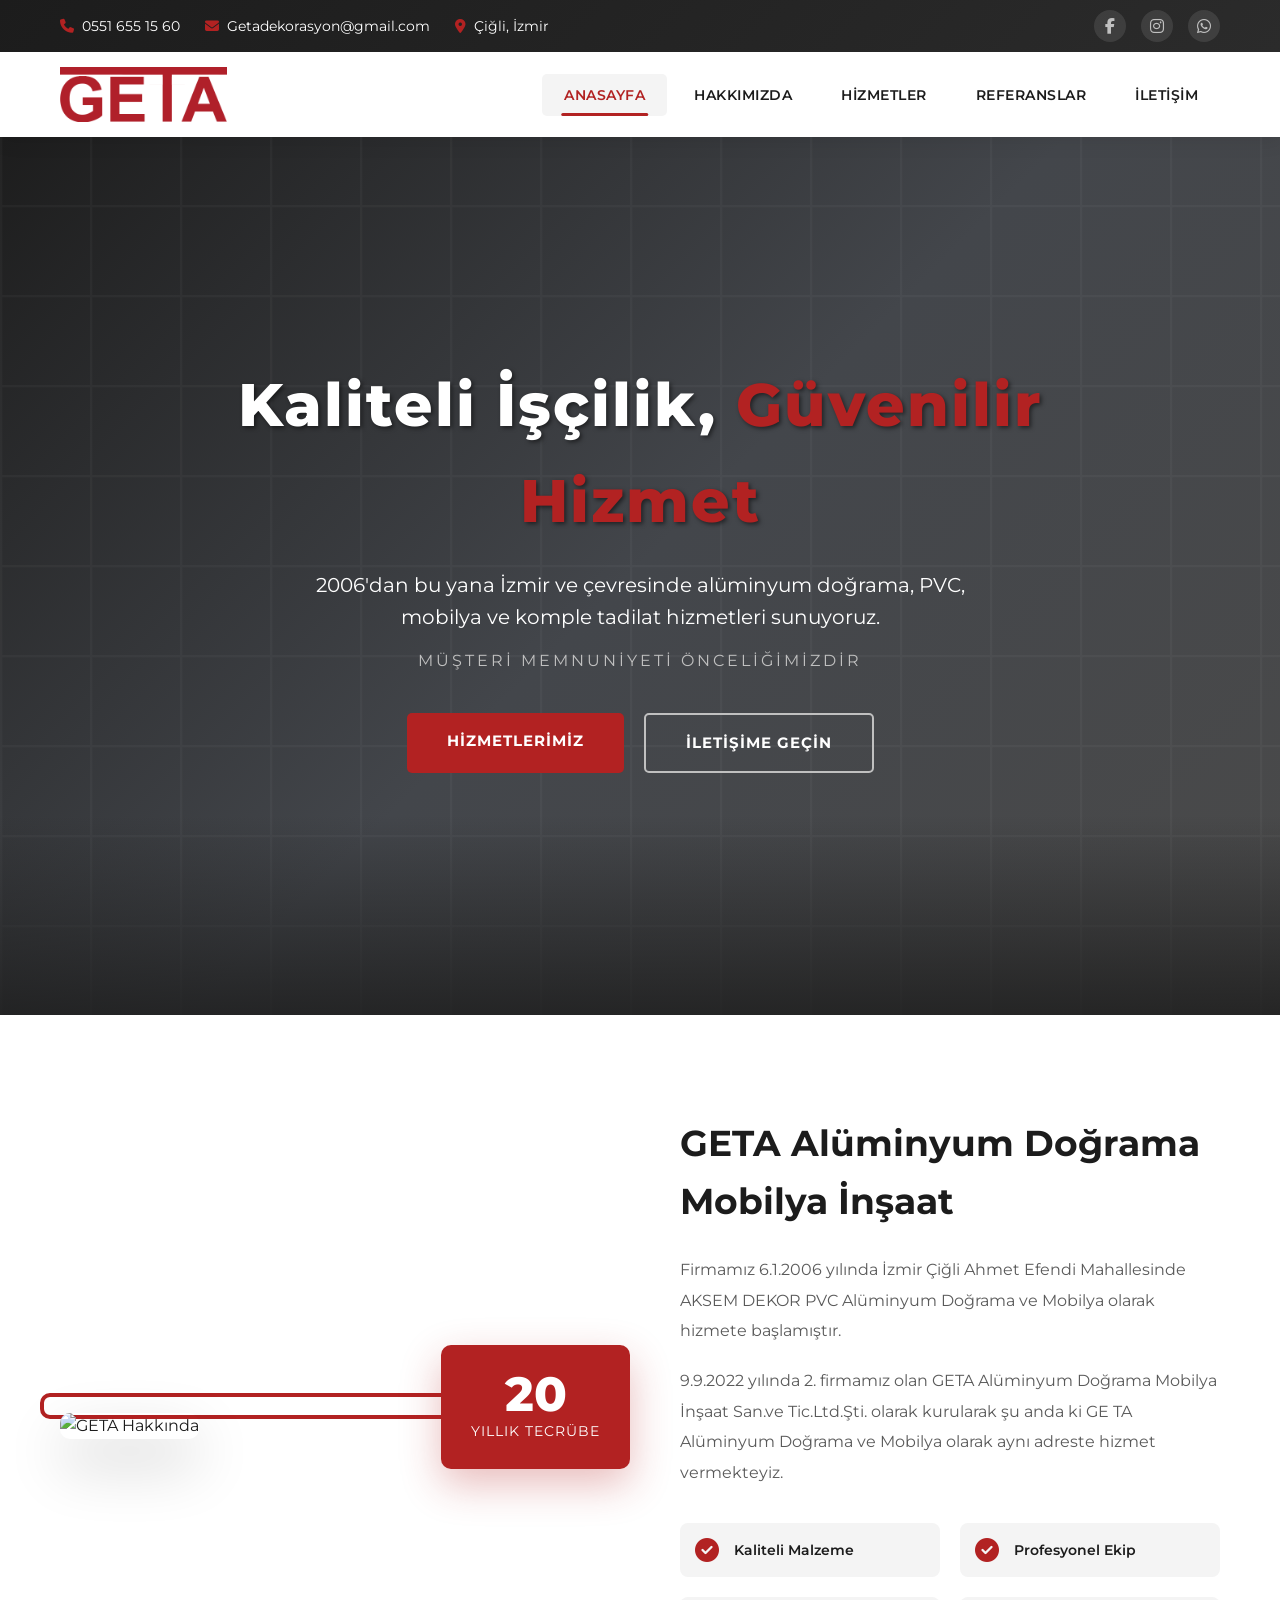
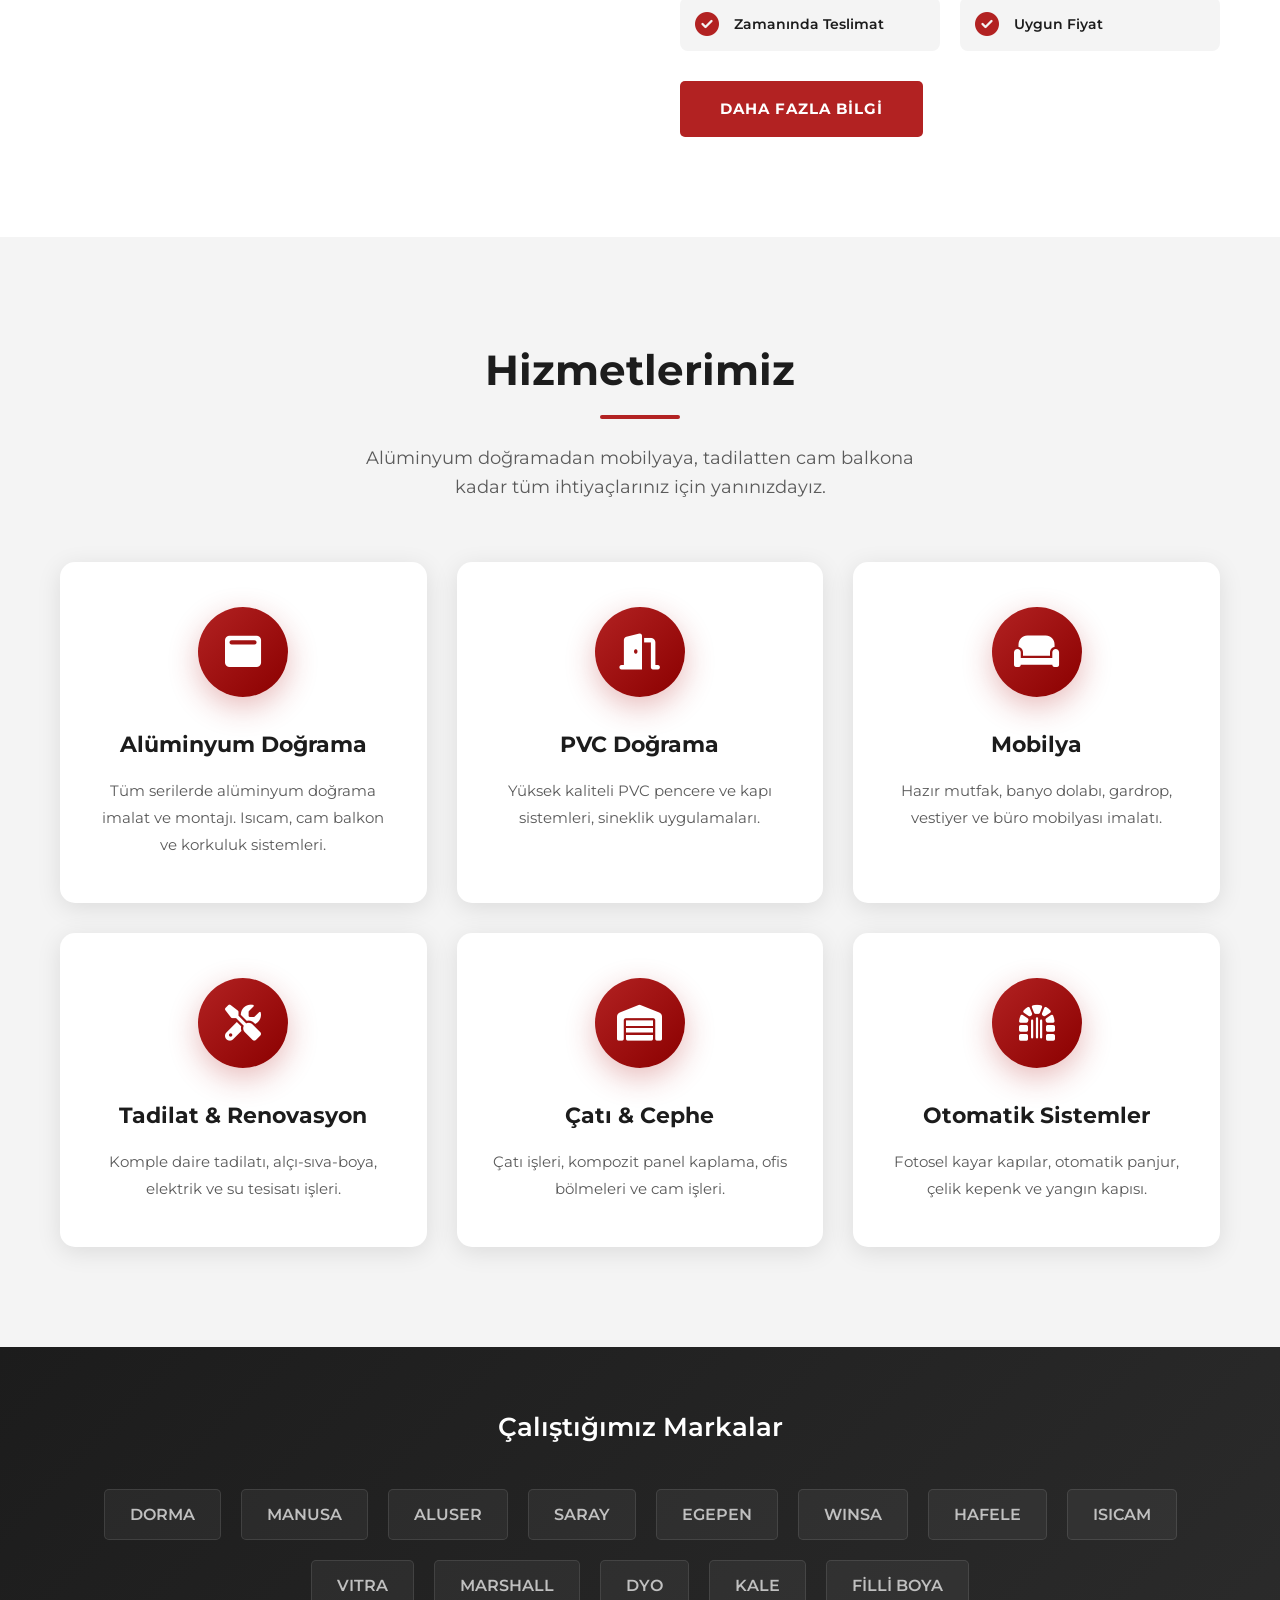
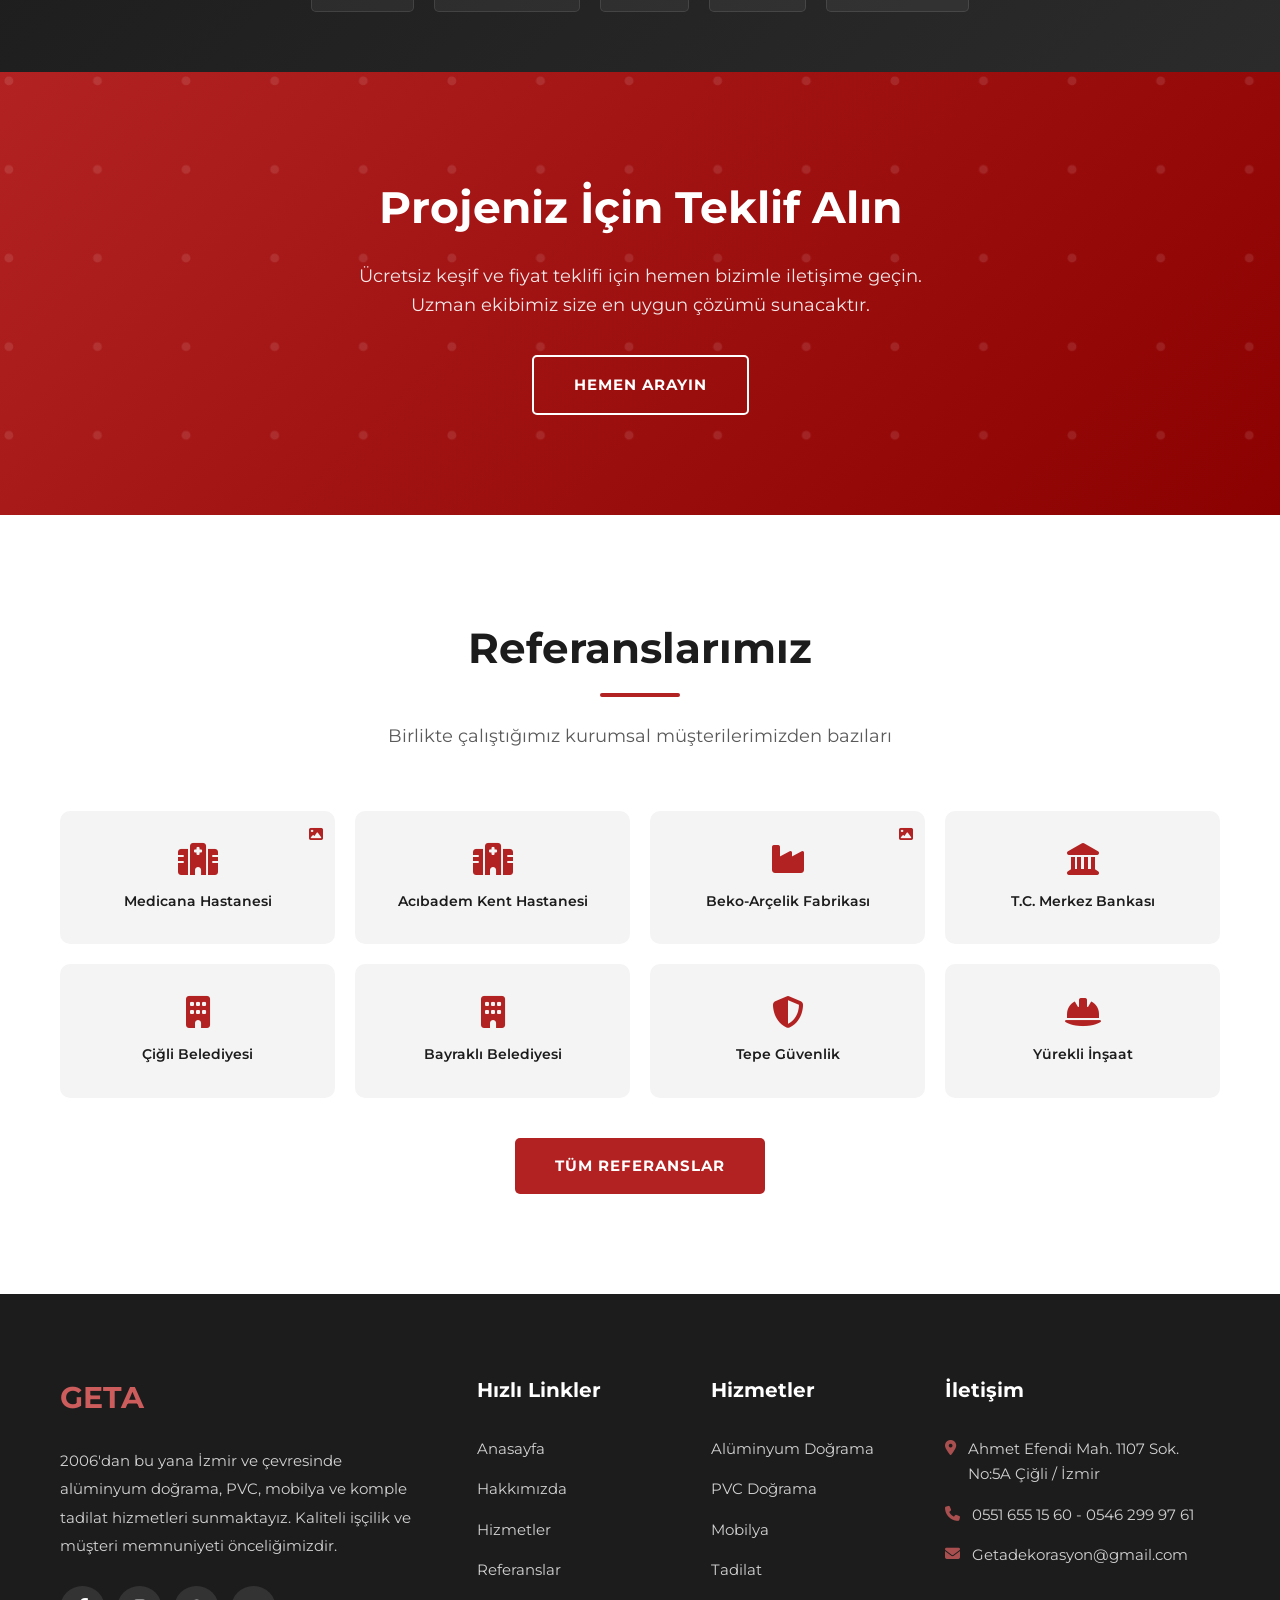
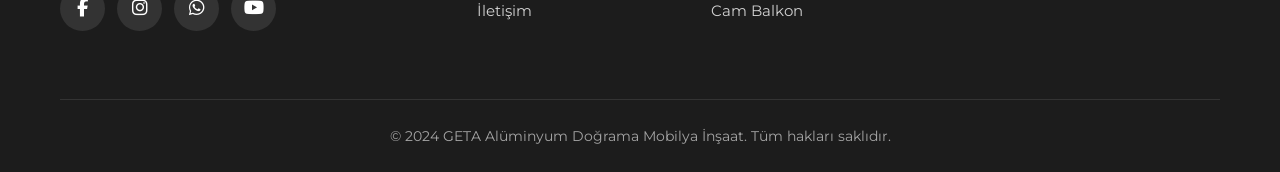
==== commit 0286ba6d: "Update site content and fix mobile layout" ====
--- a/index.html
+++ b/index.html
@@ -66,7 +66,7 @@
     <section class="hero">
         <div class="hero-content">
             <h1 class="animate-fade-up">Kaliteli İşçilik, <span>Güvenilir Hizmet</span></h1>
-            <p class="animate-fade-up delay-2">2016'dan bu yana İzmir ve çevresinde alüminyum doğrama, PVC, mobilya ve komple tadilat hizmetleri sunuyoruz.</p>
+            <p class="animate-fade-up delay-2">2006'dan bu yana İzmir ve çevresinde alüminyum doğrama, PVC, mobilya ve komple tadilat hizmetleri sunuyoruz.</p>
             <p class="tagline animate-fade-up delay-3">Müşteri Memnuniyeti Önceliğimizdir</p>
             <div class="hero-buttons animate-fade-up delay-4">
                 <a href="hizmetler.html" class="btn btn-primary">Hizmetlerimiz</a>
@@ -82,13 +82,13 @@
                 <div class="about-image scroll-reveal">
                     <img src="https://images.unsplash.com/photo-1503387762-592deb58ef4e?w=600&h=400&fit=crop" alt="GETA Hakkında">
                     <div class="experience-badge">
-                        <h3>9+</h3>
+                        <h3>20</h3>
                         <span>Yıllık Tecrübe</span>
                     </div>
                 </div>
                 <div class="about-text scroll-reveal">
                     <h3>GETA Alüminyum Doğrama Mobilya İnşaat</h3>
-                    <p>Firmamız 6.1.2016 yılında İzmir Çiğli Ahmet Efendi Mahallesinde AKSEM DEKOR PVC Alüminyum Doğrama ve Mobilya olarak hizmete başlamıştır.</p>
+                    <p>Firmamız 6.1.2006 yılında İzmir Çiğli Ahmet Efendi Mahallesinde AKSEM DEKOR PVC Alüminyum Doğrama ve Mobilya olarak hizmete başlamıştır.</p>
                     <p>9.9.2022 yılında 2. firmamız olan GETA Alüminyum Doğrama Mobilya İnşaat San.ve Tic.Ltd.Şti. olarak kurularak şu anda ki GE TA Alüminyum Doğrama ve Mobilya olarak aynı adreste hizmet vermekteyiz.</p>
                     <div class="about-features">
                         <div class="feature-item">
@@ -252,7 +252,7 @@
             <div class="footer-content">
                 <div class="footer-about">
                     <h3>GETA</h3>
-                    <p>2016'dan bu yana İzmir ve çevresinde alüminyum doğrama, PVC, mobilya ve komple tadilat hizmetleri sunmaktayız. Kaliteli işçilik ve müşteri memnuniyeti önceliğimizdir.</p>
+                    <p>2006'dan bu yana İzmir ve çevresinde alüminyum doğrama, PVC, mobilya ve komple tadilat hizmetleri sunmaktayız. Kaliteli işçilik ve müşteri memnuniyeti önceliğimizdir.</p>
                     <div class="footer-social">
                         <a href="#"><i class="fab fa-facebook-f"></i></a>
                         <a href="#"><i class="fab fa-instagram"></i></a>
--- a/css/styles.css
+++ b/css/styles.css
@@ -1131,6 +1131,19 @@
     .contact-form-box {
         padding: 30px;
     }
+
+    /* Hakkımızda sayfası - Mobil grid düzeltmeleri */
+    .services-grid {
+        grid-template-columns: 1fr !important;
+    }
+
+    .services-grid[style*="repeat(2"] {
+        grid-template-columns: 1fr !important;
+    }
+
+    .services-grid[style*="repeat(4"] {
+        grid-template-columns: 1fr !important;
+    }
 }
 
 @media (max-width: 480px) {
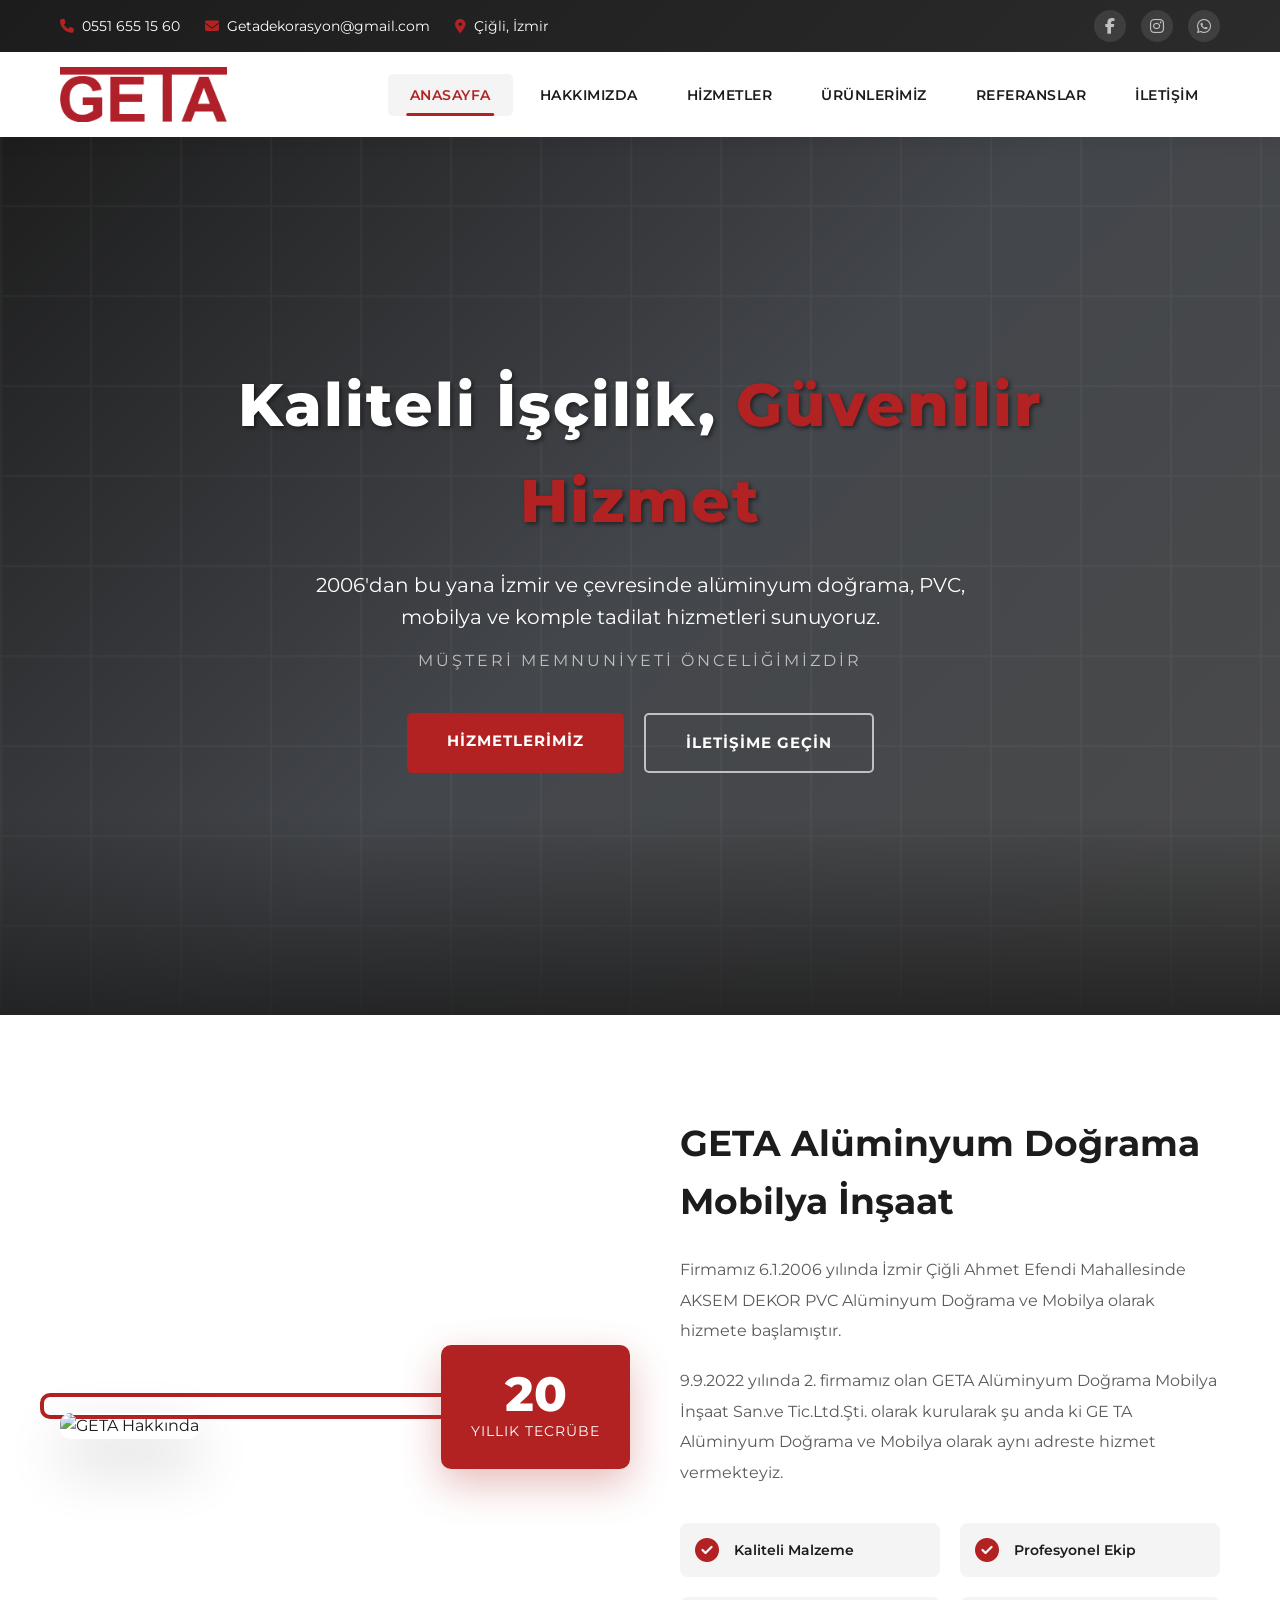
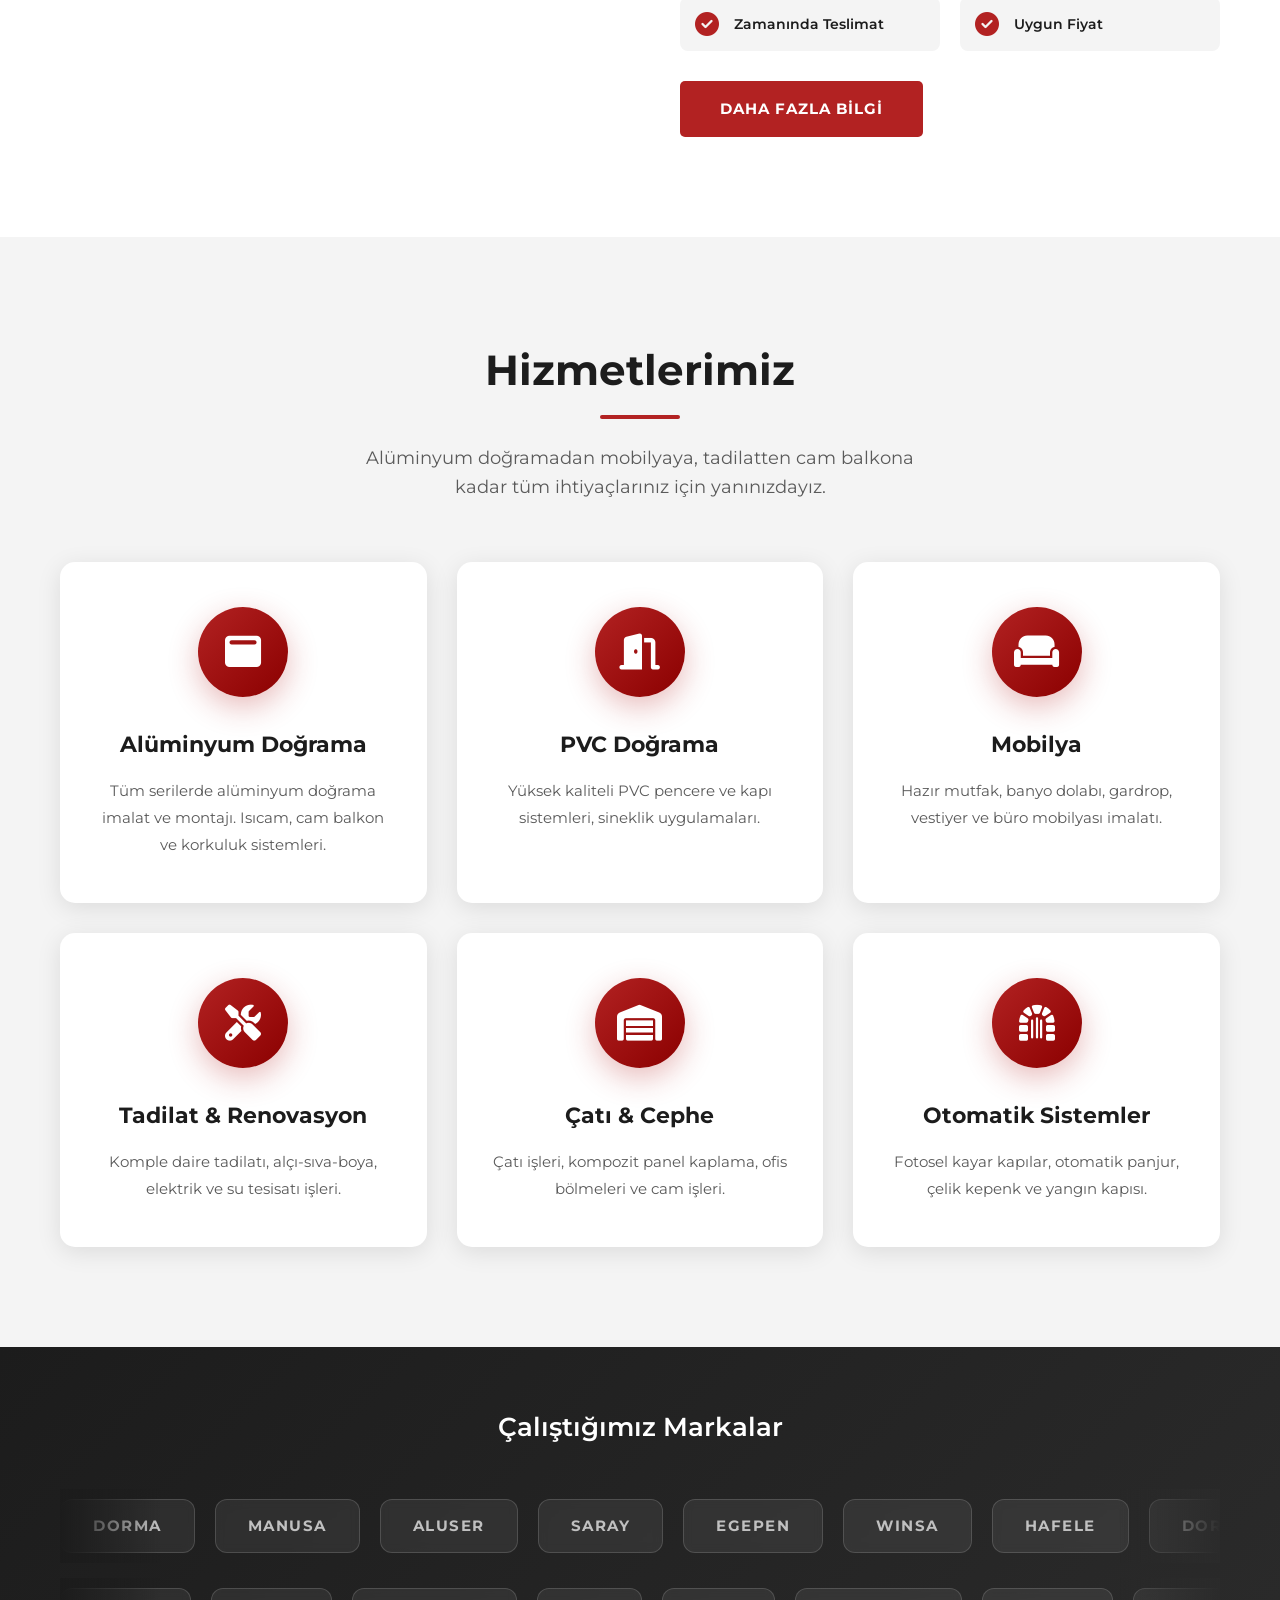
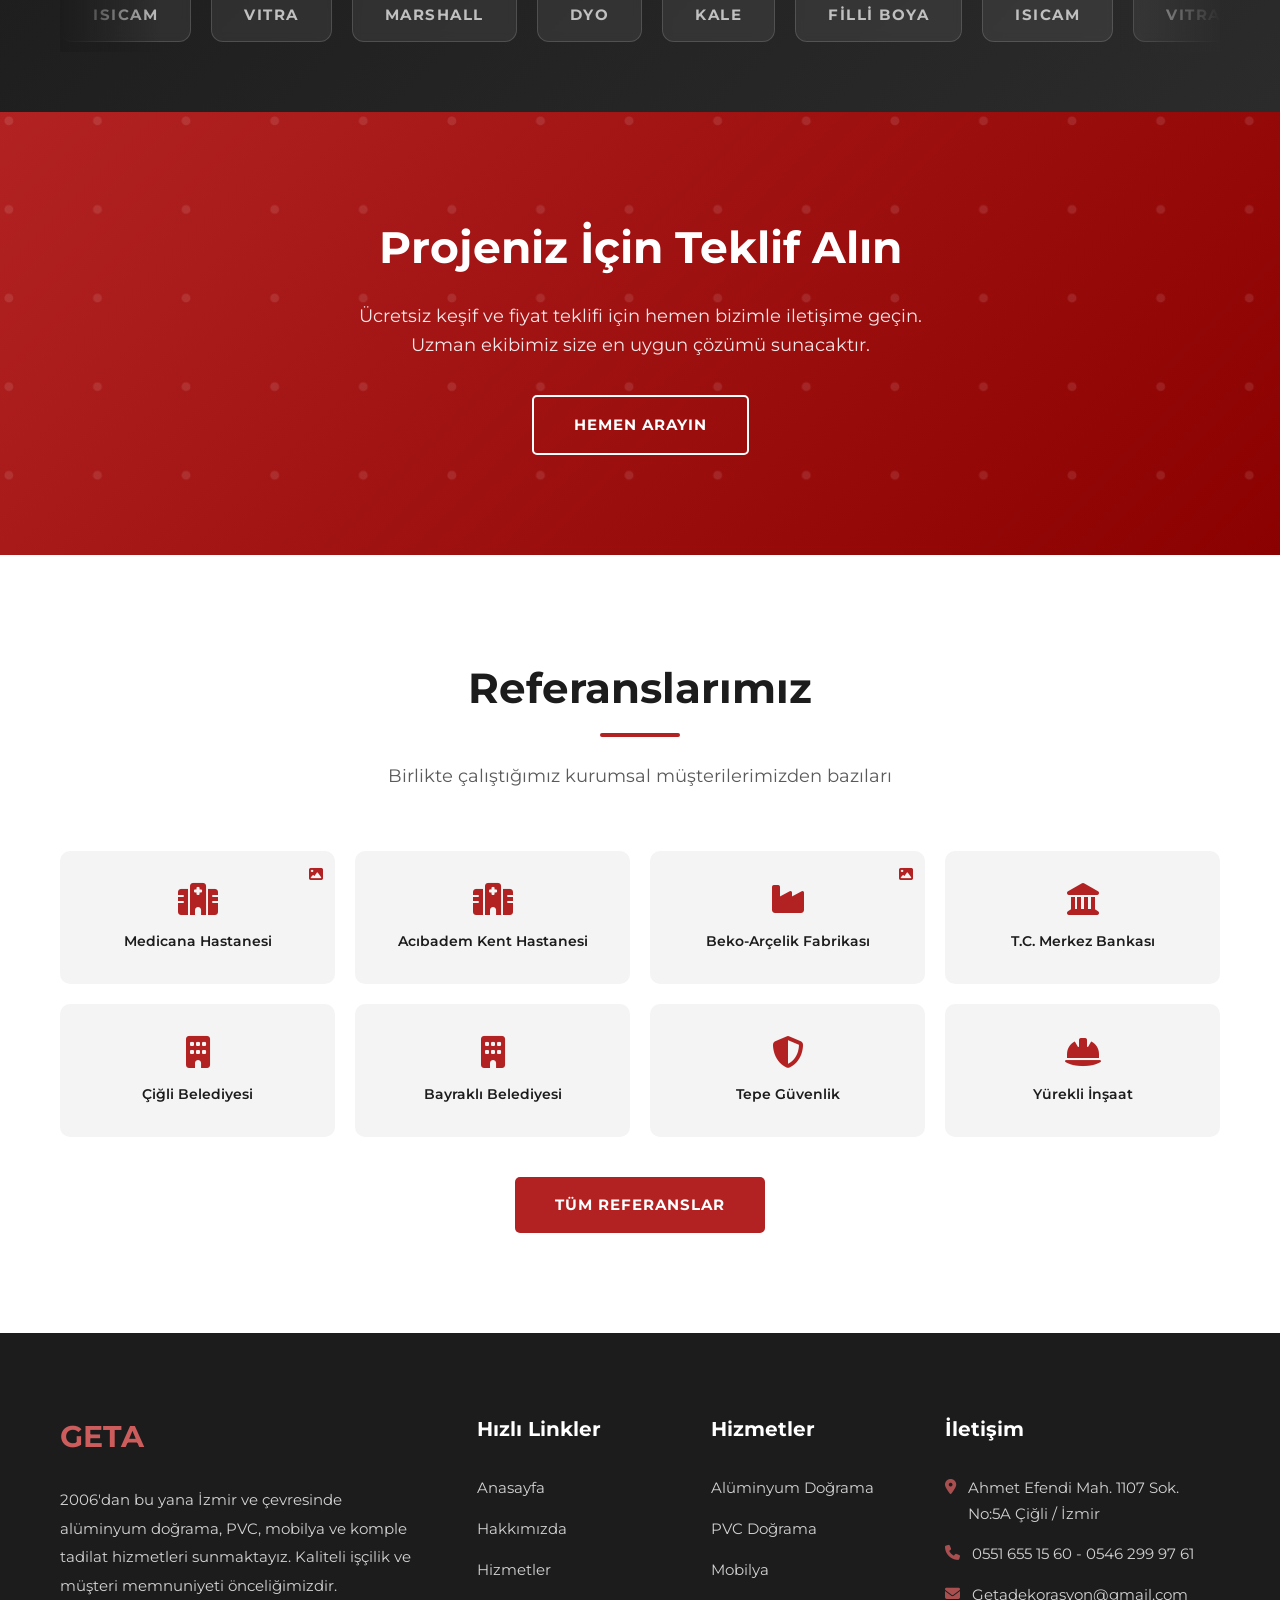
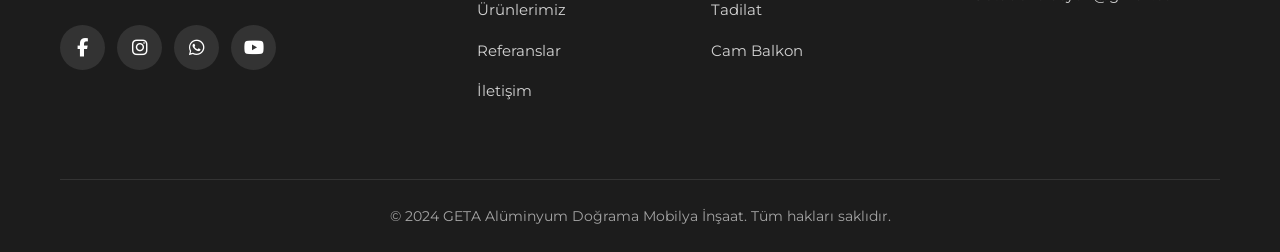
==== commit 4c369a77: "Add products page, brands marquee, video lightbox support and various fixes Co-Authored-By: Claude O" ====
--- a/index.html
+++ b/index.html
@@ -54,6 +54,7 @@
                         <li><a href="index.html" class="active">Anasayfa</a></li>
                         <li><a href="hakkimizda.html">Hakkımızda</a></li>
                         <li><a href="hizmetler.html">Hizmetler</a></li>
+                        <li><a href="urunler.html">Ürünlerimiz</a></li>
                         <li><a href="referanslar.html">Referanslar</a></li>
                         <li><a href="iletisim.html">İletişim</a></li>
                     </ul>
@@ -172,20 +173,39 @@
     <section class="brands">
         <div class="container">
             <h3>Çalıştığımız Markalar</h3>
-            <div class="brands-slider">
-                <span>DORMA</span>
-                <span>MANUSA</span>
-                <span>ALUSER</span>
-                <span>SARAY</span>
-                <span>EGEPEN</span>
-                <span>WINSA</span>
-                <span>HAFELE</span>
-                <span>ISICAM</span>
-                <span>VITRA</span>
-                <span>MARSHALL</span>
-                <span>DYO</span>
-                <span>KALE</span>
-                <span>FİLLİ BOYA</span>
+            <div class="brands-marquee-wrapper">
+                <div class="brands-marquee">
+                    <span>DORMA</span>
+                    <span>MANUSA</span>
+                    <span>ALUSER</span>
+                    <span>SARAY</span>
+                    <span>EGEPEN</span>
+                    <span>WINSA</span>
+                    <span>HAFELE</span>
+                    <span>DORMA</span>
+                    <span>MANUSA</span>
+                    <span>ALUSER</span>
+                    <span>SARAY</span>
+                    <span>EGEPEN</span>
+                    <span>WINSA</span>
+                    <span>HAFELE</span>
+                </div>
+            </div>
+            <div class="brands-marquee-wrapper">
+                <div class="brands-marquee reverse">
+                    <span>ISICAM</span>
+                    <span>VITRA</span>
+                    <span>MARSHALL</span>
+                    <span>DYO</span>
+                    <span>KALE</span>
+                    <span>FİLLİ BOYA</span>
+                    <span>ISICAM</span>
+                    <span>VITRA</span>
+                    <span>MARSHALL</span>
+                    <span>DYO</span>
+                    <span>KALE</span>
+                    <span>FİLLİ BOYA</span>
+                </div>
             </div>
         </div>
     </section>
@@ -266,6 +286,7 @@
                         <li><a href="index.html">Anasayfa</a></li>
                         <li><a href="hakkimizda.html">Hakkımızda</a></li>
                         <li><a href="hizmetler.html">Hizmetler</a></li>
+                        <li><a href="urunler.html">Ürünlerimiz</a></li>
                         <li><a href="referanslar.html">Referanslar</a></li>
                         <li><a href="iletisim.html">İletişim</a></li>
                     </ul>
--- a/css/styles.css
+++ b/css/styles.css
@@ -609,6 +609,7 @@
 .brands {
     background: linear-gradient(135deg, var(--dark) 0%, var(--charcoal) 100%);
     padding: 60px 0;
+    overflow: hidden;
 }
 
 .brands h3 {
@@ -619,28 +620,102 @@
     font-weight: 600;
 }
 
+.brands-marquee-wrapper {
+    overflow: hidden;
+    position: relative;
+    padding: 10px 0;
+}
+
+.brands-marquee-wrapper::before,
+.brands-marquee-wrapper::after {
+    content: '';
+    position: absolute;
+    top: 0;
+    bottom: 0;
+    width: 100px;
+    z-index: 2;
+    pointer-events: none;
+}
+
+.brands-marquee-wrapper::before {
+    left: 0;
+    background: linear-gradient(to right, var(--dark), transparent);
+}
+
+.brands-marquee-wrapper::after {
+    right: 0;
+    background: linear-gradient(to left, var(--charcoal), transparent);
+}
+
+.brands-marquee {
+    display: flex;
+    gap: 20px;
+    width: max-content;
+    animation: marqueeScroll 25s linear infinite;
+}
+
+.brands-marquee.reverse {
+    animation: marqueeScrollReverse 25s linear infinite;
+}
+
+.brands-marquee-wrapper + .brands-marquee-wrapper {
+    margin-top: 15px;
+}
+
+.brands-marquee span {
+    display: flex;
+    align-items: center;
+    justify-content: center;
+    padding: 14px 32px;
+    background: rgba(255,255,255,0.07);
+    border: 1px solid rgba(255,255,255,0.15);
+    border-radius: 12px;
+    color: var(--silver);
+    font-size: 15px;
+    font-weight: 700;
+    letter-spacing: 1.5px;
+    white-space: nowrap;
+    transition: all 0.3s ease;
+    backdrop-filter: blur(4px);
+}
+
+.brands-marquee span:hover {
+    background: var(--primary);
+    color: var(--white);
+    border-color: var(--primary);
+    transform: scale(1.08);
+    box-shadow: 0 4px 20px rgba(178, 34, 34, 0.4);
+}
+
+.brands-marquee-wrapper:hover .brands-marquee {
+    animation-play-state: paused;
+}
+
+@keyframes marqueeScroll {
+    0% { transform: translateX(0); }
+    100% { transform: translateX(-50%); }
+}
+
+@keyframes marqueeScrollReverse {
+    0% { transform: translateX(-50%); }
+    100% { transform: translateX(0); }
+}
+
+/* Hide old styles */
+.brands-carousel-wrapper,
 .brands-slider {
-    display: flex;
-    justify-content: center;
-    flex-wrap: wrap;
-    gap: 20px;
-}
-
-.brands-slider span {
-    color: var(--silver);
-    font-size: 16px;
-    font-weight: 600;
-    padding: 12px 25px;
-    background: rgba(255,255,255,0.05);
-    border-radius: 5px;
-    border: 1px solid rgba(255,255,255,0.1);
-    transition: var(--transition);
-}
-
-.brands-slider span:hover {
-    background: var(--primary);
-    color: var(--white);
-    border-color: var(--primary);
+    display: none;
+}
+
+@media (max-width: 768px) {
+    .brands-marquee span {
+        padding: 10px 22px;
+        font-size: 13px;
+    }
+    .brands-marquee-wrapper::before,
+    .brands-marquee-wrapper::after {
+        width: 40px;
+    }
 }
 
 /* CTA Section */
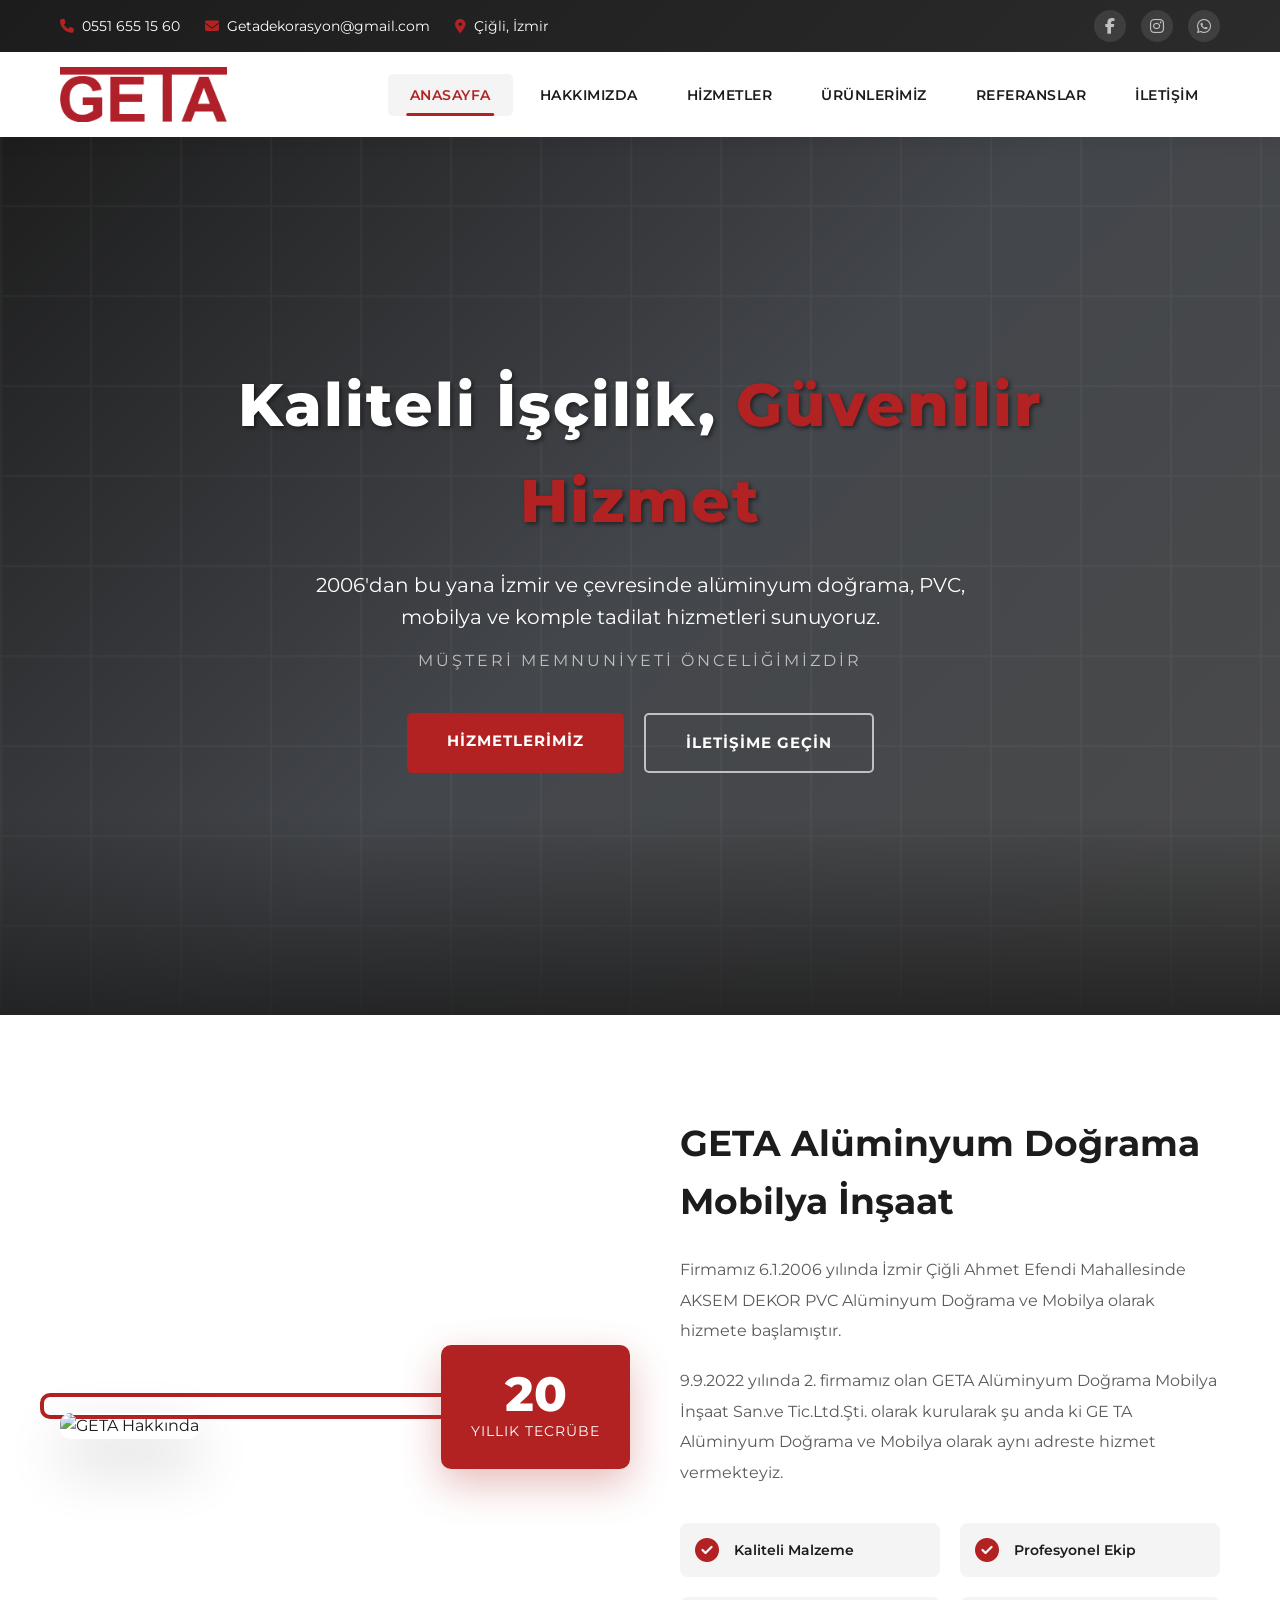
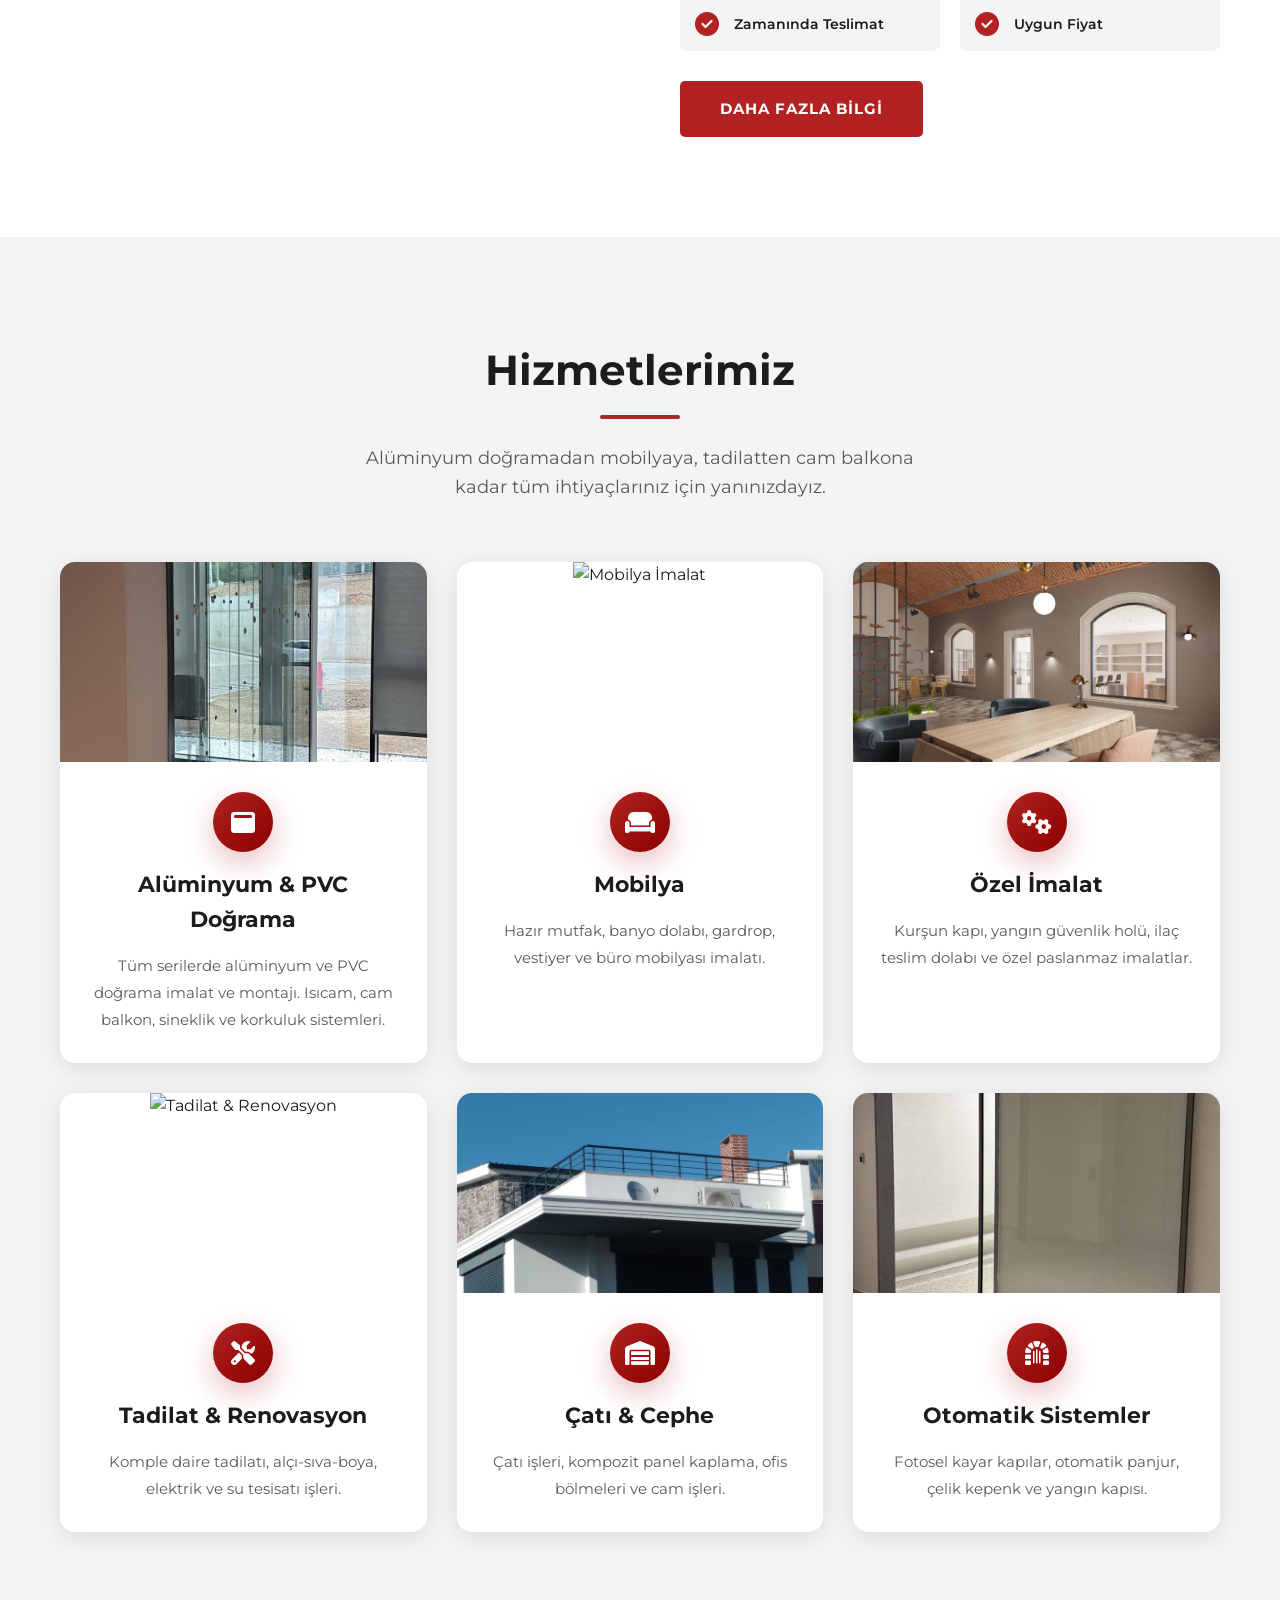
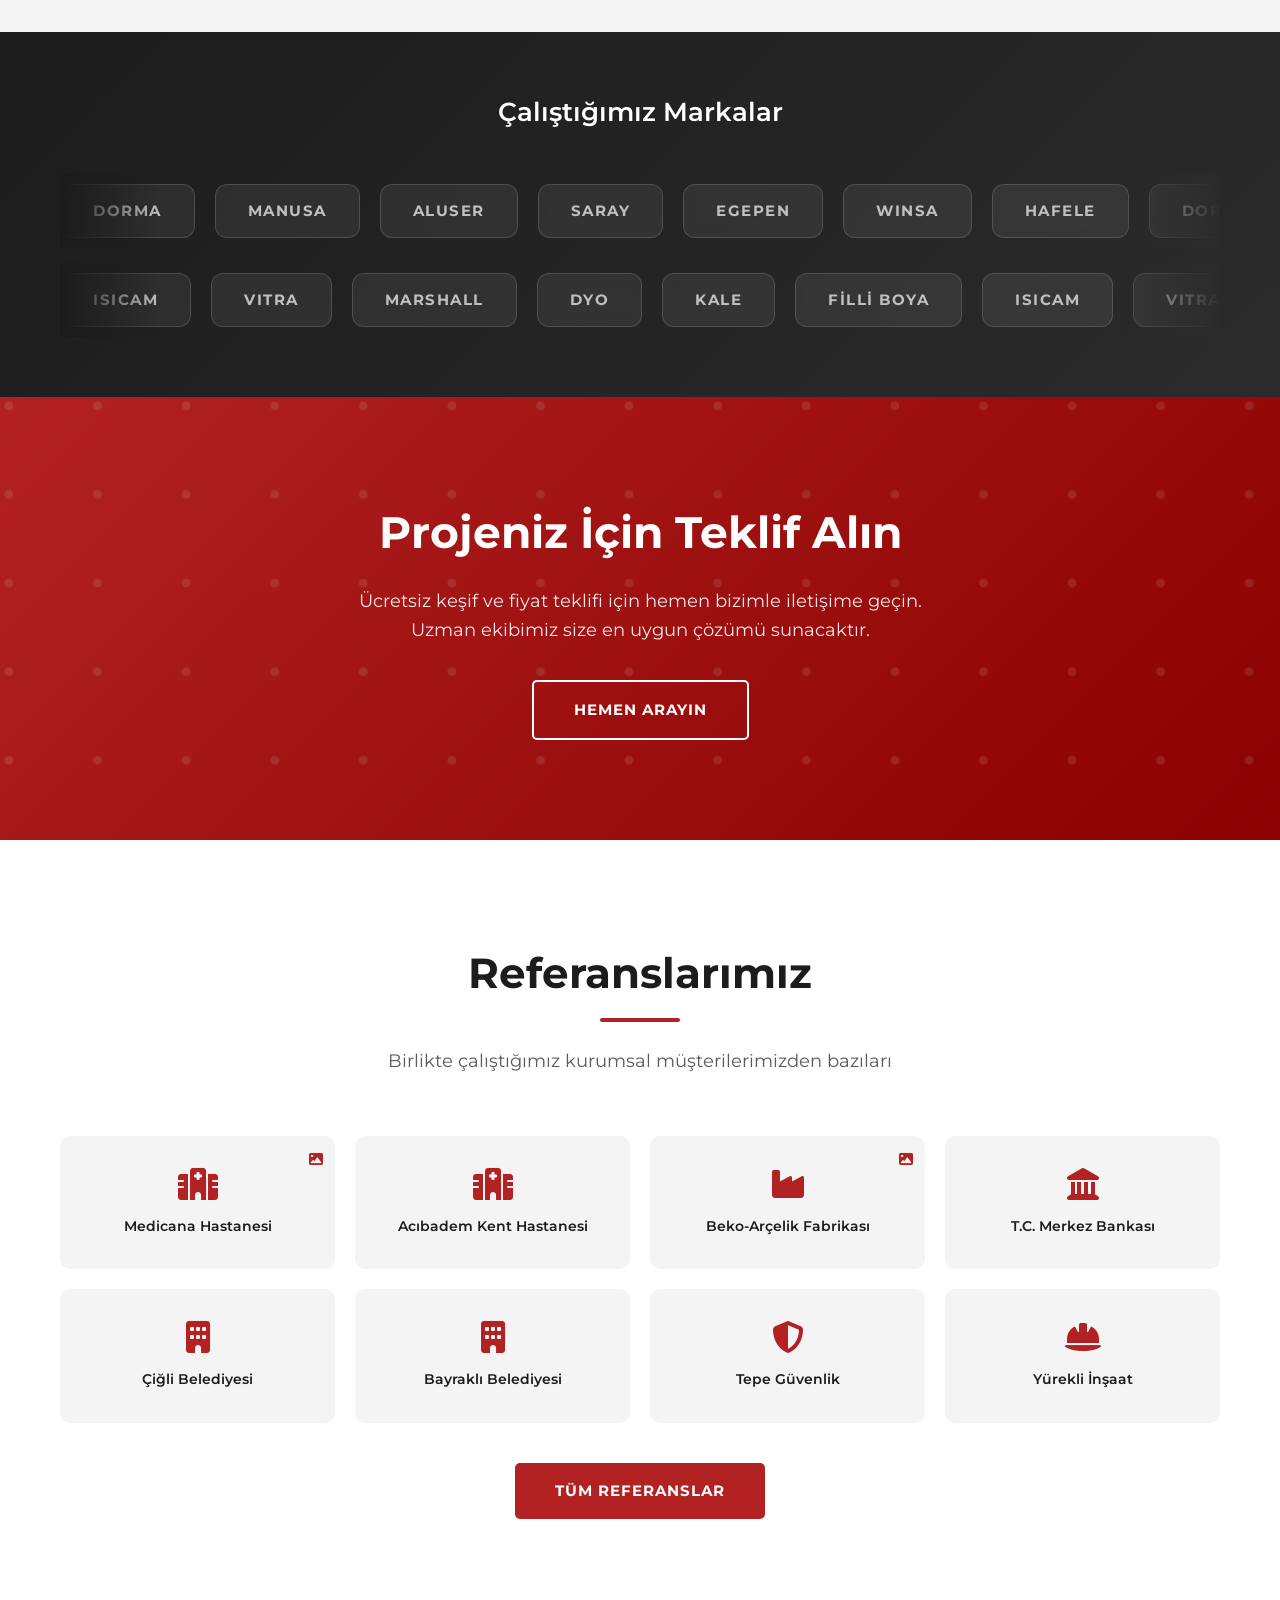
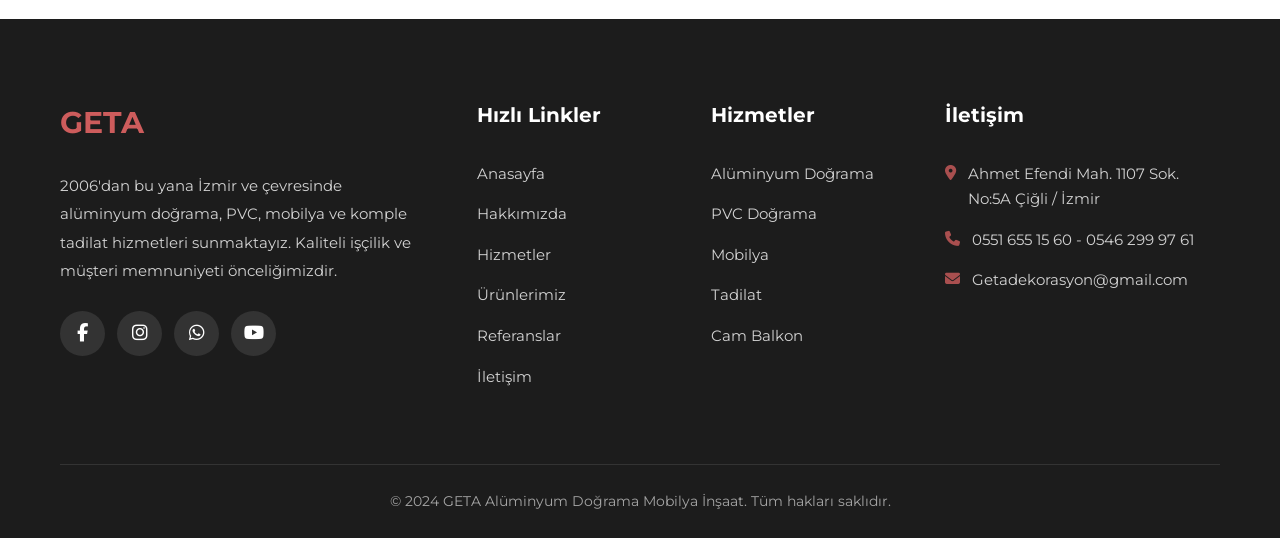
==== commit abbf79cd: "Update" ====
--- a/index.html
+++ b/index.html
@@ -123,47 +123,77 @@
                 <p>Alüminyum doğramadan mobilyaya, tadilatten cam balkona kadar tüm ihtiyaçlarınız için yanınızdayız.</p>
             </div>
             <div class="services-grid">
-                <div class="service-card scroll-reveal">
-                    <div class="icon">
-                        <i class="fas fa-window-maximize"></i>
-                    </div>
-                    <h3>Alüminyum Doğrama</h3>
-                    <p>Tüm serilerde alüminyum doğrama imalat ve montajı. Isıcam, cam balkon ve korkuluk sistemleri.</p>
-                </div>
-                <div class="service-card scroll-reveal">
-                    <div class="icon">
-                        <i class="fas fa-door-open"></i>
-                    </div>
-                    <h3>PVC Doğrama</h3>
-                    <p>Yüksek kaliteli PVC pencere ve kapı sistemleri, sineklik uygulamaları.</p>
-                </div>
-                <div class="service-card scroll-reveal">
-                    <div class="icon">
-                        <i class="fas fa-couch"></i>
-                    </div>
-                    <h3>Mobilya</h3>
-                    <p>Hazır mutfak, banyo dolabı, gardrop, vestiyer ve büro mobilyası imalatı.</p>
-                </div>
-                <div class="service-card scroll-reveal">
-                    <div class="icon">
-                        <i class="fas fa-tools"></i>
-                    </div>
-                    <h3>Tadilat & Renovasyon</h3>
-                    <p>Komple daire tadilatı, alçı-sıva-boya, elektrik ve su tesisatı işleri.</p>
-                </div>
-                <div class="service-card scroll-reveal">
-                    <div class="icon">
-                        <i class="fas fa-warehouse"></i>
-                    </div>
-                    <h3>Çatı & Cephe</h3>
-                    <p>Çatı işleri, kompozit panel kaplama, ofis bölmeleri ve cam işleri.</p>
-                </div>
-                <div class="service-card scroll-reveal">
-                    <div class="icon">
-                        <i class="fas fa-dungeon"></i>
-                    </div>
-                    <h3>Otomatik Sistemler</h3>
-                    <p>Fotosel kayar kapılar, otomatik panjur, çelik kepenk ve yangın kapısı.</p>
+                <div class="service-card scroll-reveal" onclick="openGallery(doğramaImages, 'Alüminyum & PVC Doğrama')" style="cursor:pointer">
+                    <div class="service-card-img">
+                        <img src="images/Getanewnewnew/Alüminyum doğrama/Alüminyum doğrama/4.jpeg" alt="Alüminyum & PVC Doğrama" loading="lazy">
+                    </div>
+                    <div class="service-card-content">
+                        <div class="icon">
+                            <i class="fas fa-window-maximize"></i>
+                        </div>
+                        <h3>Alüminyum & PVC Doğrama</h3>
+                        <p>Tüm serilerde alüminyum ve PVC doğrama imalat ve montajı. Isıcam, cam balkon, sineklik ve korkuluk sistemleri.</p>
+                    </div>
+                </div>
+                <div class="service-card scroll-reveal" onclick="openGallery(mobilyaImages, 'Mobilya İmalat')" style="cursor:pointer">
+                    <div class="service-card-img">
+                        <img src="https://images.unsplash.com/photo-1513694203232-719a280e022f?w=600&h=400&fit=crop" alt="Mobilya İmalat" loading="lazy">
+                    </div>
+                    <div class="service-card-content">
+                        <div class="icon">
+                            <i class="fas fa-couch"></i>
+                        </div>
+                        <h3>Mobilya</h3>
+                        <p>Hazır mutfak, banyo dolabı, gardrop, vestiyer ve büro mobilyası imalatı.</p>
+                    </div>
+                </div>
+                <div class="service-card scroll-reveal" onclick="openGallery(ozelImalatImages, 'Özel İmalat')" style="cursor:pointer">
+                    <div class="service-card-img">
+                        <img src="images/Getanewnewnew/özel imalat/özelimalat1.jpeg" alt="Özel İmalat" loading="lazy">
+                    </div>
+                    <div class="service-card-content">
+                        <div class="icon">
+                            <i class="fas fa-cogs"></i>
+                        </div>
+                        <h3>Özel İmalat</h3>
+                        <p>Kurşun kapı, yangın güvenlik holü, ilaç teslim dolabı ve özel paslanmaz imalatlar.</p>
+                    </div>
+                </div>
+                <div class="service-card scroll-reveal" onclick="openGallery(tadilatImages, 'Tadilat & Renovasyon')" style="cursor:pointer">
+                    <div class="service-card-img">
+                        <img src="https://plus.unsplash.com/premium_photo-1683121602687-60c47b2222f0?w=600&h=400&fit=crop" alt="Tadilat & Renovasyon" loading="lazy">
+                    </div>
+                    <div class="service-card-content">
+                        <div class="icon">
+                            <i class="fas fa-tools"></i>
+                        </div>
+                        <h3>Tadilat & Renovasyon</h3>
+                        <p>Komple daire tadilatı, alçı-sıva-boya, elektrik ve su tesisatı işleri.</p>
+                    </div>
+                </div>
+                <div class="service-card scroll-reveal" onclick="openGallery(cepheImages, 'Çatı & Cephe')" style="cursor:pointer">
+                    <div class="service-card-img">
+                        <img src="images/Dış Cephe/1.jpeg" alt="Çatı & Cephe" loading="lazy">
+                    </div>
+                    <div class="service-card-content">
+                        <div class="icon">
+                            <i class="fas fa-warehouse"></i>
+                        </div>
+                        <h3>Çatı & Cephe</h3>
+                        <p>Çatı işleri, kompozit panel kaplama, ofis bölmeleri ve cam işleri.</p>
+                    </div>
+                </div>
+                <div class="service-card scroll-reveal" onclick="openGallery(otomatikImages, 'Otomatik Sistemler')" style="cursor:pointer">
+                    <div class="service-card-img">
+                        <img src="images/Getanewnewnew/otomatik/otomatiksistem1.jpeg" alt="Otomatik Sistemler" loading="lazy">
+                    </div>
+                    <div class="service-card-content">
+                        <div class="icon">
+                            <i class="fas fa-dungeon"></i>
+                        </div>
+                        <h3>Otomatik Sistemler</h3>
+                        <p>Fotosel kayar kapılar, otomatik panjur, çelik kepenk ve yangın kapısı.</p>
+                    </div>
                 </div>
             </div>
         </div>
@@ -335,6 +365,87 @@
             'images/Arçelik/2.jpeg',
             'images/Arçelik/3.jpeg'
         ];
+
+        // Hizmetler galeri dizileri
+        const basePath = 'images/Yeniler/Gencay Foto/Gencay Foto/';
+        const newPath = 'images/Getanewnewnew/';
+
+        // Alüminyum & PVC Doğrama (birleşik)
+        const doğramaImages = [
+            newPath + 'Alüminyum doğrama/Alüminyum doğrama/4.jpeg',
+            newPath + 'Alüminyum doğrama/Alüminyum doğrama/6.jpeg',
+            newPath + 'Alüminyum doğrama/Alüminyum doğrama/7.jpeg',
+            newPath + 'Alüminyum doğrama/Alüminyum doğrama/9.jpeg',
+            newPath + 'Alüminyum doğrama/Alüminyum doğrama/10.jpeg',
+            newPath + 'Alüminyum doğrama/Alüminyum doğrama/11.jpeg',
+            newPath + 'Alüminyum doğrama/Alüminyum doğrama/14.jpeg',
+            newPath + 'Alüminyum doğrama/Alüminyum doğrama/15.jpeg',
+            newPath + 'Alüminyum doğrama/Alüminyum doğrama/16.jpeg',
+            newPath + 'Alüminyum doğrama/Alüminyum doğrama/17.jpeg',
+            newPath + 'Alüminyum doğrama/Alüminyum doğrama/18.jpeg',
+            newPath + 'Alüminyum doğrama/Alüminyum doğrama/19.jpeg',
+            newPath + 'Alüminyum doğrama/Alüminyum doğrama/20.jpeg',
+            'images/Kapı/WhatsApp Image 2026-02-04 at 22.48.37.jpeg',
+            basePath + 'iç Oda Kapı Modelleri/1.jpg',
+            basePath + 'iç Oda Kapı Modelleri/2.jpg',
+            basePath + 'iç Oda Kapı Modelleri/3.jpg',
+            basePath + 'iç Oda Kapı Modelleri/4.jpg',
+            basePath + 'iç Oda Kapı Modelleri/5.jpg'
+        ];
+
+        // Mobilya İmalat
+        const mobilyaImages = [];
+        for (let i = 2; i <= 23; i++) mobilyaImages.push(basePath + 'Mutfak Dolapları/' + i + '.jpg');
+        for (let i = 1; i <= 8; i++) mobilyaImages.push(basePath + 'Banyo Dolapları/' + i + '.jpg');
+        for (let i = 1; i <= 12; i++) {
+            if (i === 10) continue;
+            mobilyaImages.push(basePath + 'Gardroplar/' + (i === 10 ? '11' : i) + '.jpg');
+        }
+
+        // Özel İmalat
+        const ozelImalatImages = [
+            {src: newPath + 'özel imalat/özelimalat1.jpeg'},
+            {src: newPath + 'özel imalat/özel imaalt.jpeg'},
+            {src: newPath + 'özel imalat/Hastane eczanesi ilaç teslim dolabı.jpeg', caption: 'Hastane eczanesi ilaç teslim dolabı'},
+            {src: newPath + 'özel imalat/Özel imalat lar A2 malzeme ile yangın güvenlik holü imalatı.jpeg', caption: 'A2 malzeme ile yangın güvenlik holü imalatı'},
+            {src: newPath + 'özel imalat/Özel imalat lar kurşun kapı imalatı.jpeg', caption: 'Kurşun kapı imalatı'},
+            {src: newPath + 'özel imalat/Özel imalat lar paslanmaz malzemeden geçiş engelleyici korkuluk.jpeg', caption: 'Paslanmaz malzemeden geçiş engelleyici korkuluk'}
+        ];
+
+        // Tadilat & Renovasyon
+        const tadilatImages = [
+            basePath + 'Lake Çalışmaları/foto_1 (1).jpg',
+            basePath + 'Lake Çalışmaları/foto_5 (1).jpg',
+            basePath + 'Lake Çalışmaları/foto_7.jpg',
+            basePath + 'Lake Çalışmaları/foto_8.jpg',
+            basePath + 'Lake Çalışmaları/foto_9.jpg',
+            basePath + 'Lake Çalışmaları/foto_10.jpg',
+            basePath + 'merdiven kaplama/1.jpg',
+            basePath + 'merdiven kaplama/2.jpg',
+            basePath + 'merdiven kaplama/3.jpg',
+            basePath + 'merdiven kaplama/4.jpg'
+        ];
+
+        // Çatı & Cephe
+        const cepheImages = [
+            'images/Dış Cephe/1.jpeg',
+            basePath + 'Özel tasarımlar/6.jpg',
+            basePath + 'Özel tasarımlar/7.jpg',
+            basePath + 'Özel tasarımlar/8.jpg'
+        ];
+
+        // Otomatik Sistemler
+        const otomatikImages = [
+            newPath + 'otomatik/otomatiksistem1.jpeg',
+            basePath + 'Çelik Kapılar/foto_0 (1).jpg',
+            basePath + 'Çelik Kapılar/foto_1 (1).jpg',
+            basePath + 'Çelik Kapılar/foto_2 (1).jpg',
+            basePath + 'Çelik Kapılar/foto_3 (1).jpg',
+            basePath + 'Çelik Kapılar/foto_4 (1).jpg',
+            basePath + 'ferforje Kapılar/foto_0.jpg',
+            basePath + 'ferforje Kapılar/foto_1 (1).jpg',
+            basePath + 'ferforje Kapılar/foto_2 (1).jpg'
+        ];
     </script>
 </body>
 </html>
--- a/css/styles.css
+++ b/css/styles.css
@@ -509,13 +509,32 @@
 
 .service-card {
     background: var(--white);
-    padding: 45px 35px;
     border-radius: 15px;
     text-align: center;
     transition: var(--transition);
     box-shadow: 0 5px 25px var(--shadow);
     position: relative;
     overflow: hidden;
+}
+
+.service-card-img {
+    height: 200px;
+    overflow: hidden;
+}
+
+.service-card-img img {
+    width: 100%;
+    height: 100%;
+    object-fit: cover;
+    transition: transform 0.5s ease;
+}
+
+.service-card:hover .service-card-img img {
+    transform: scale(1.08);
+}
+
+.service-card-content {
+    padding: 30px 25px;
 }
 
 .service-card::before {
@@ -540,15 +559,15 @@
 }
 
 .service-card .icon {
-    width: 90px;
-    height: 90px;
+    width: 60px;
+    height: 60px;
     background: linear-gradient(135deg, var(--primary) 0%, var(--primary-dark) 100%);
     border-radius: 50%;
     display: flex;
     align-items: center;
     justify-content: center;
-    margin: 0 auto 30px;
-    font-size: 36px;
+    margin: 0 auto 15px;
+    font-size: 24px;
     color: var(--white);
     box-shadow: 0 10px 30px rgba(178, 34, 34, 0.3);
 }
